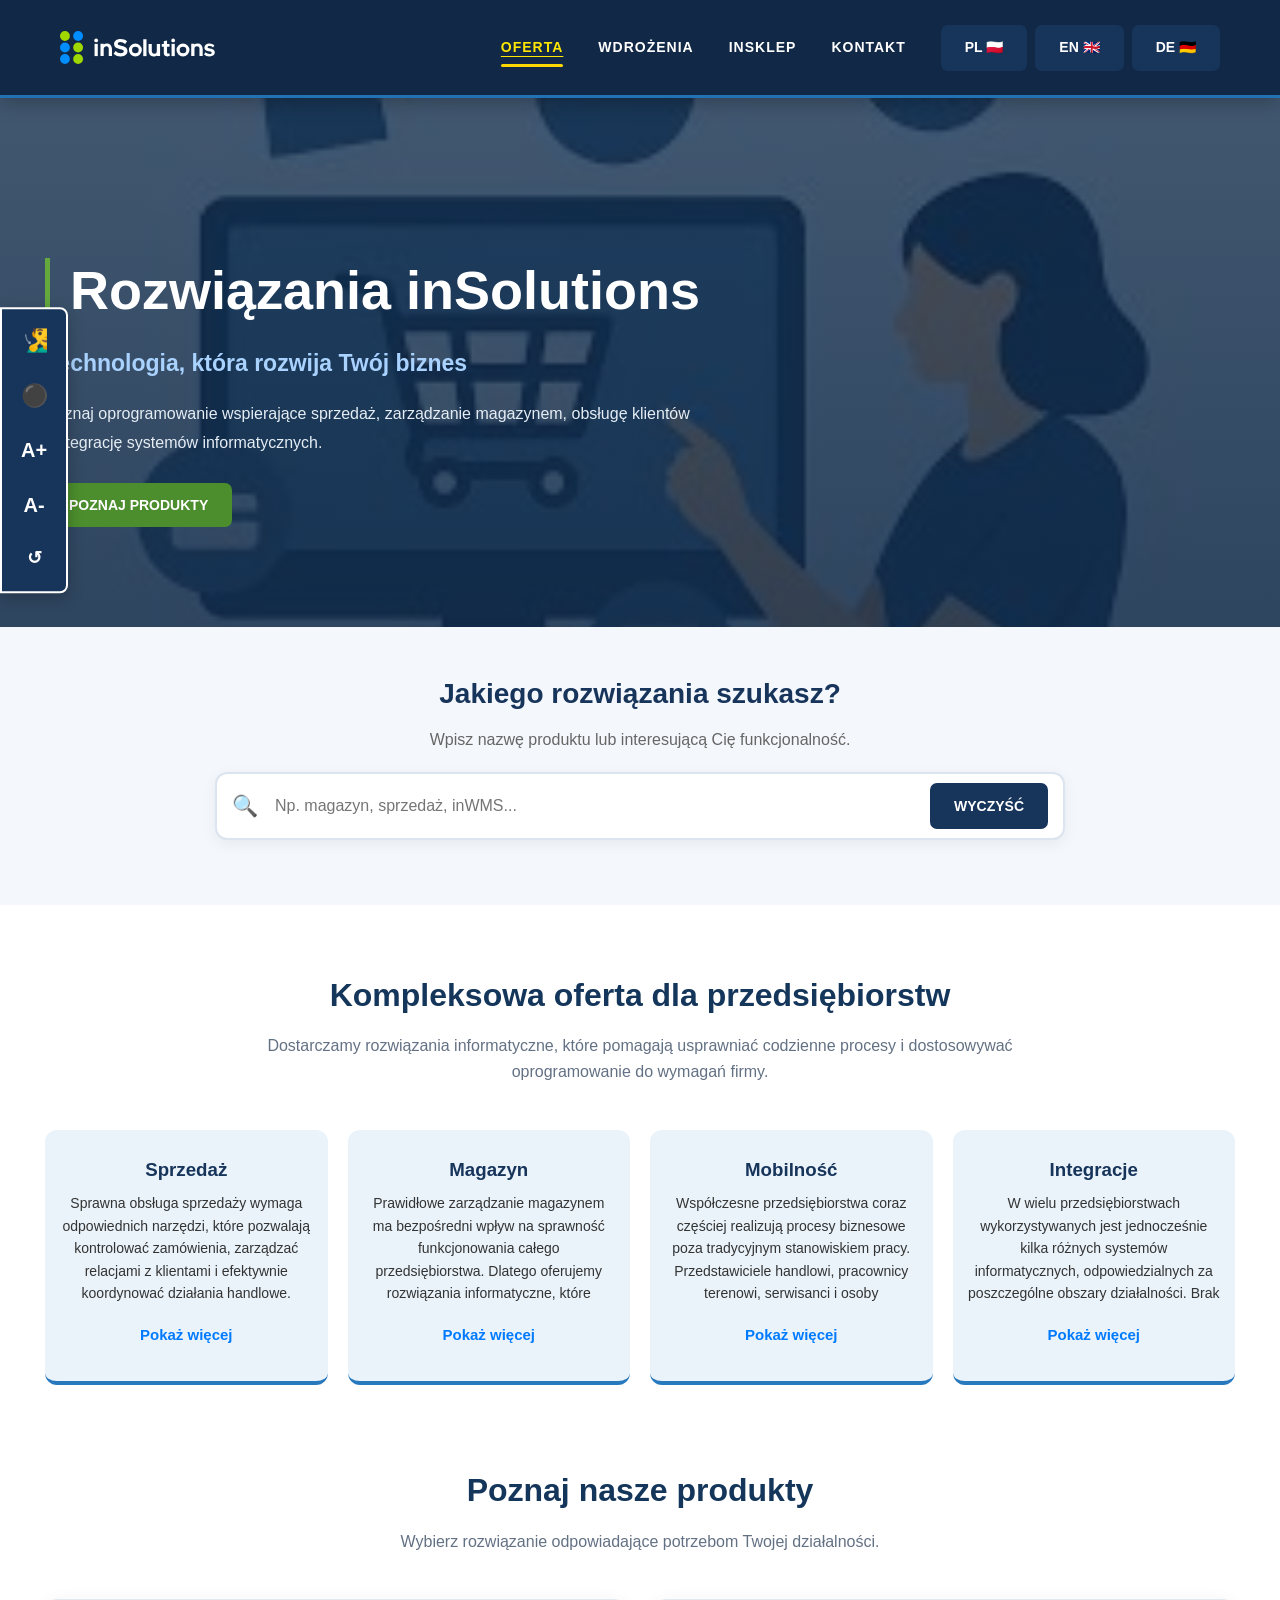
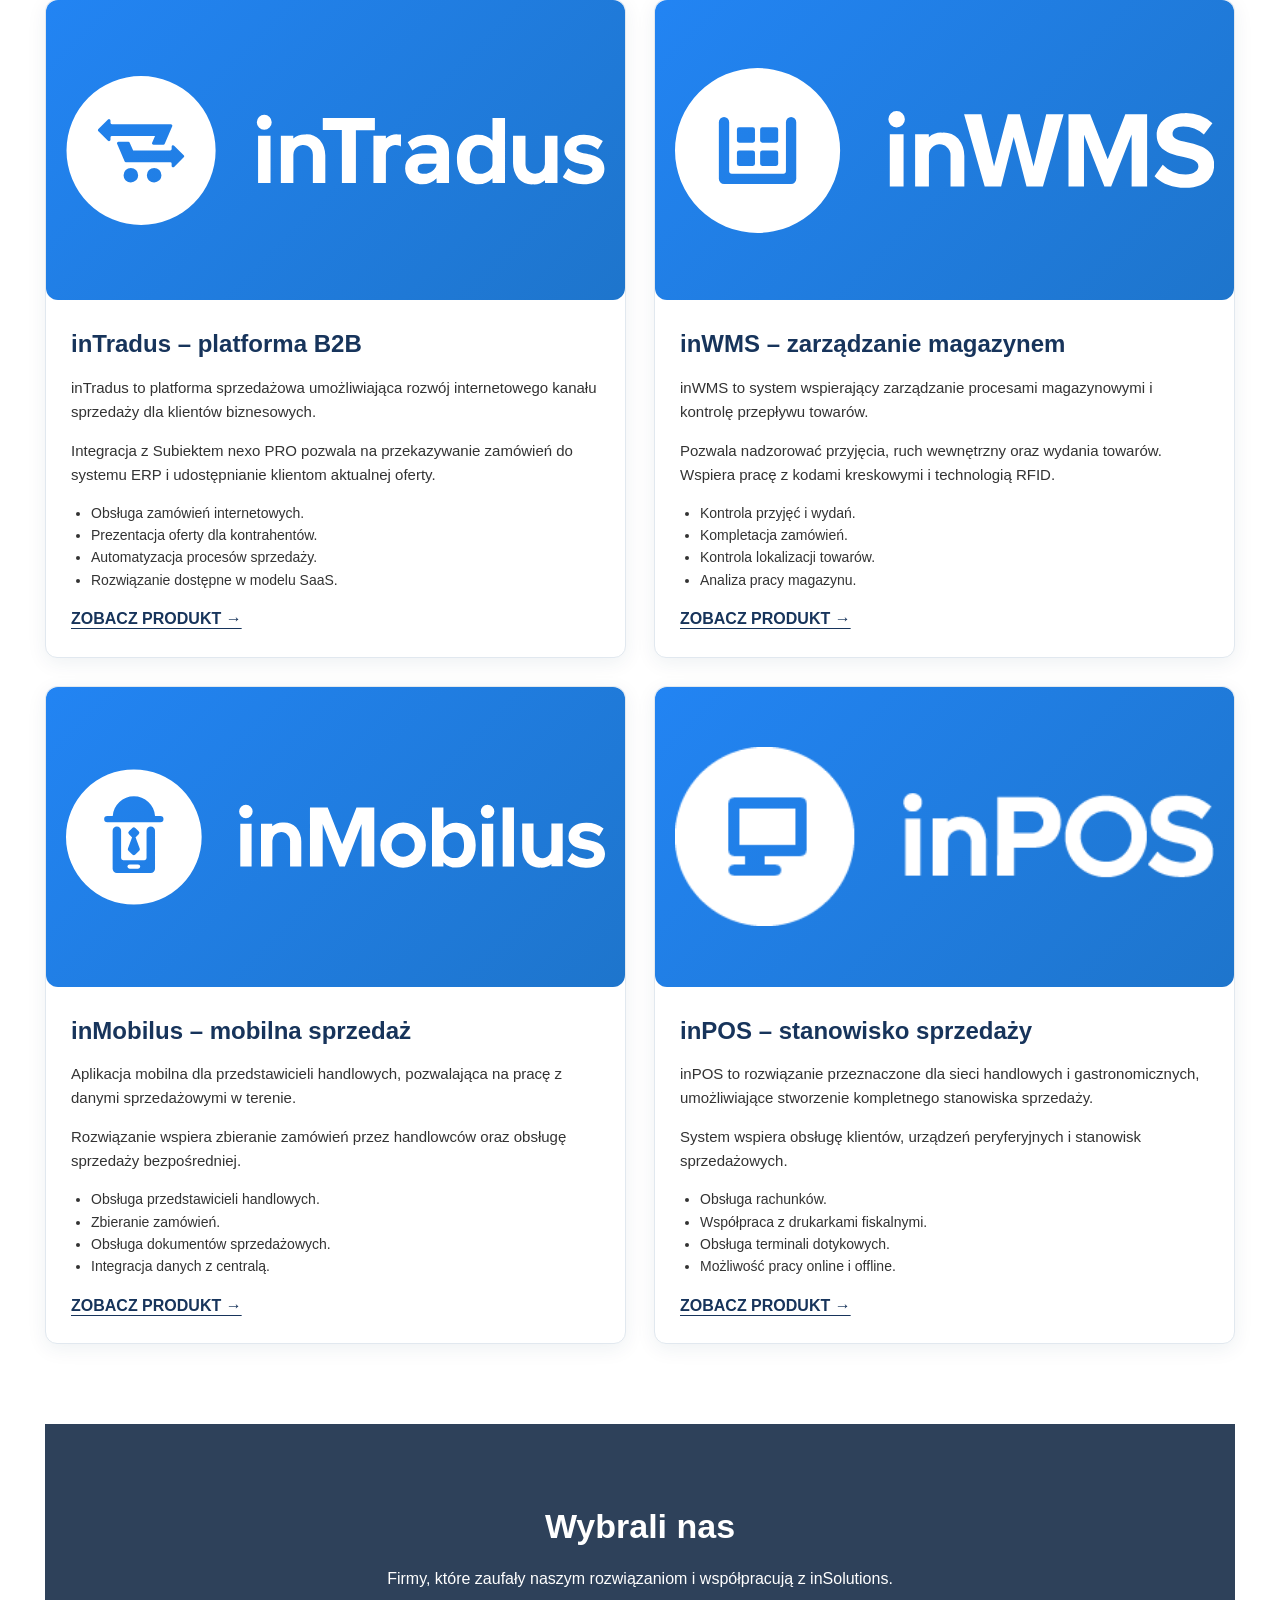
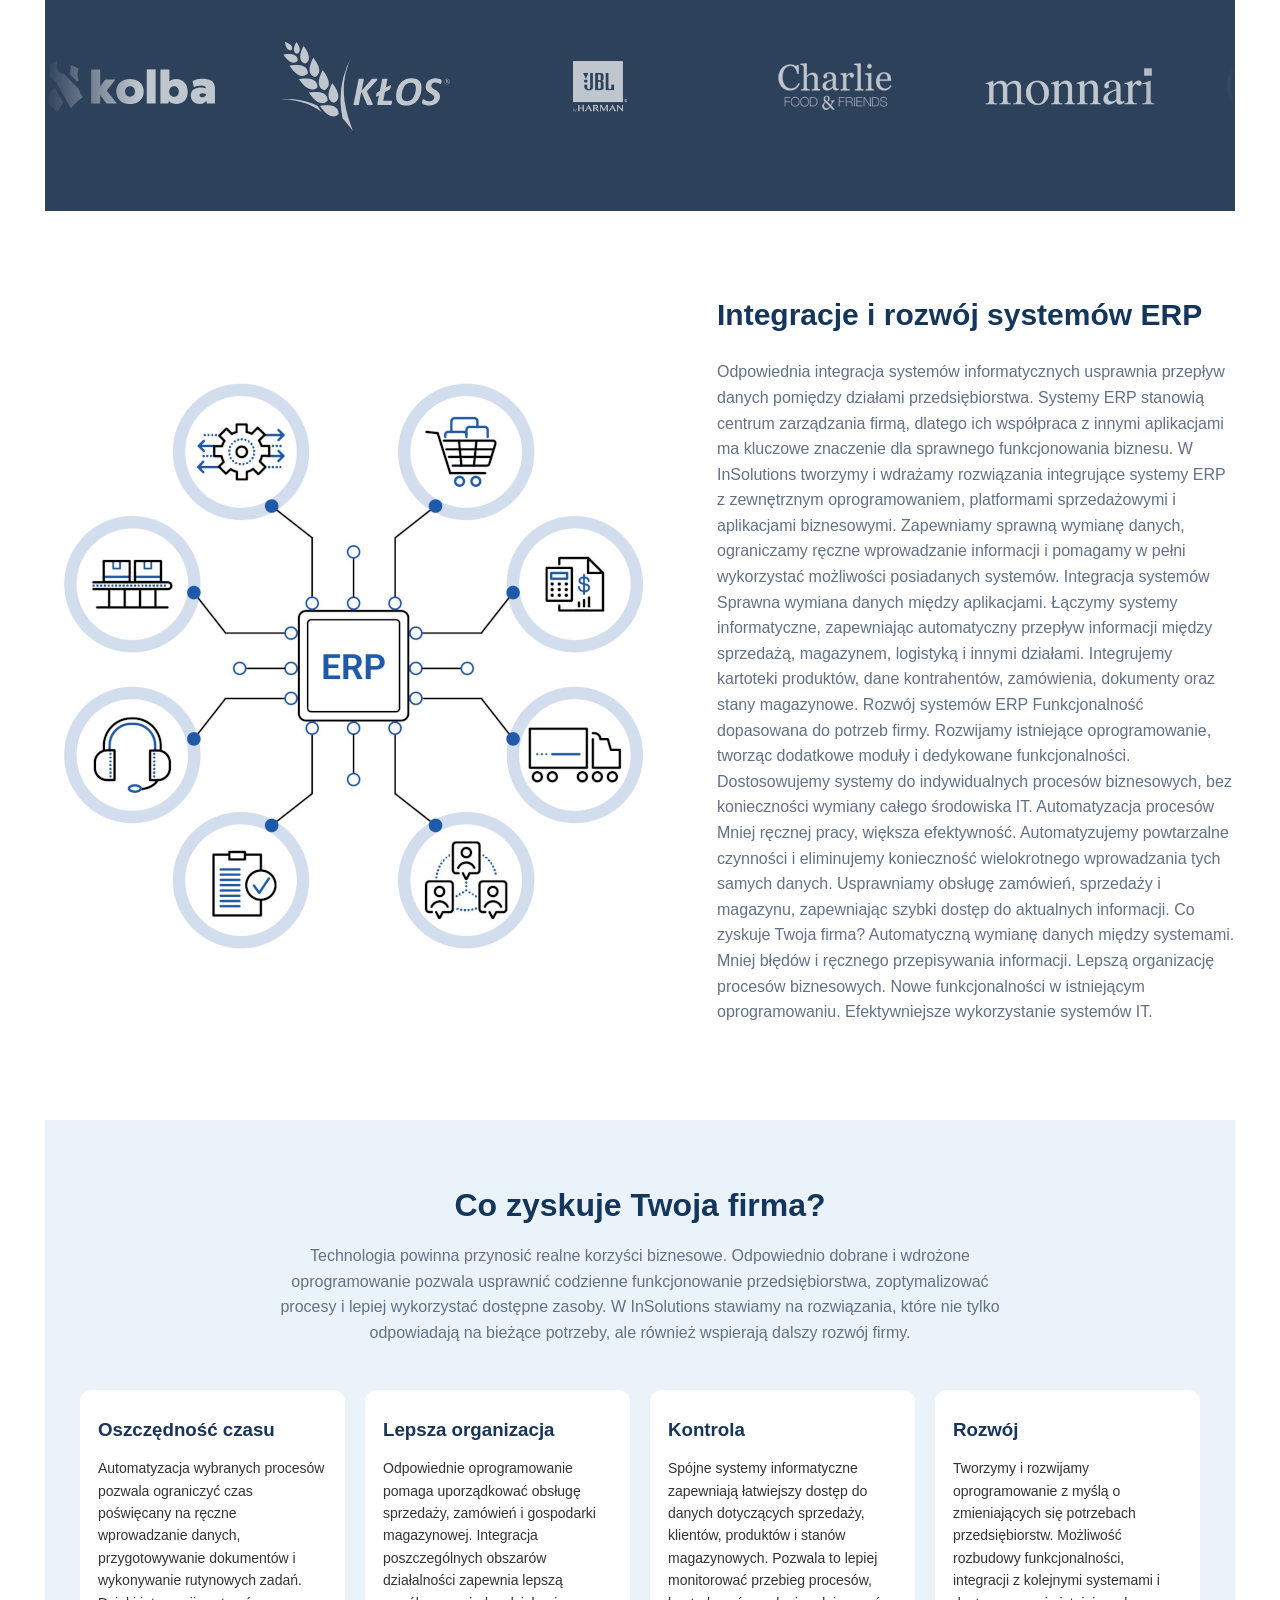
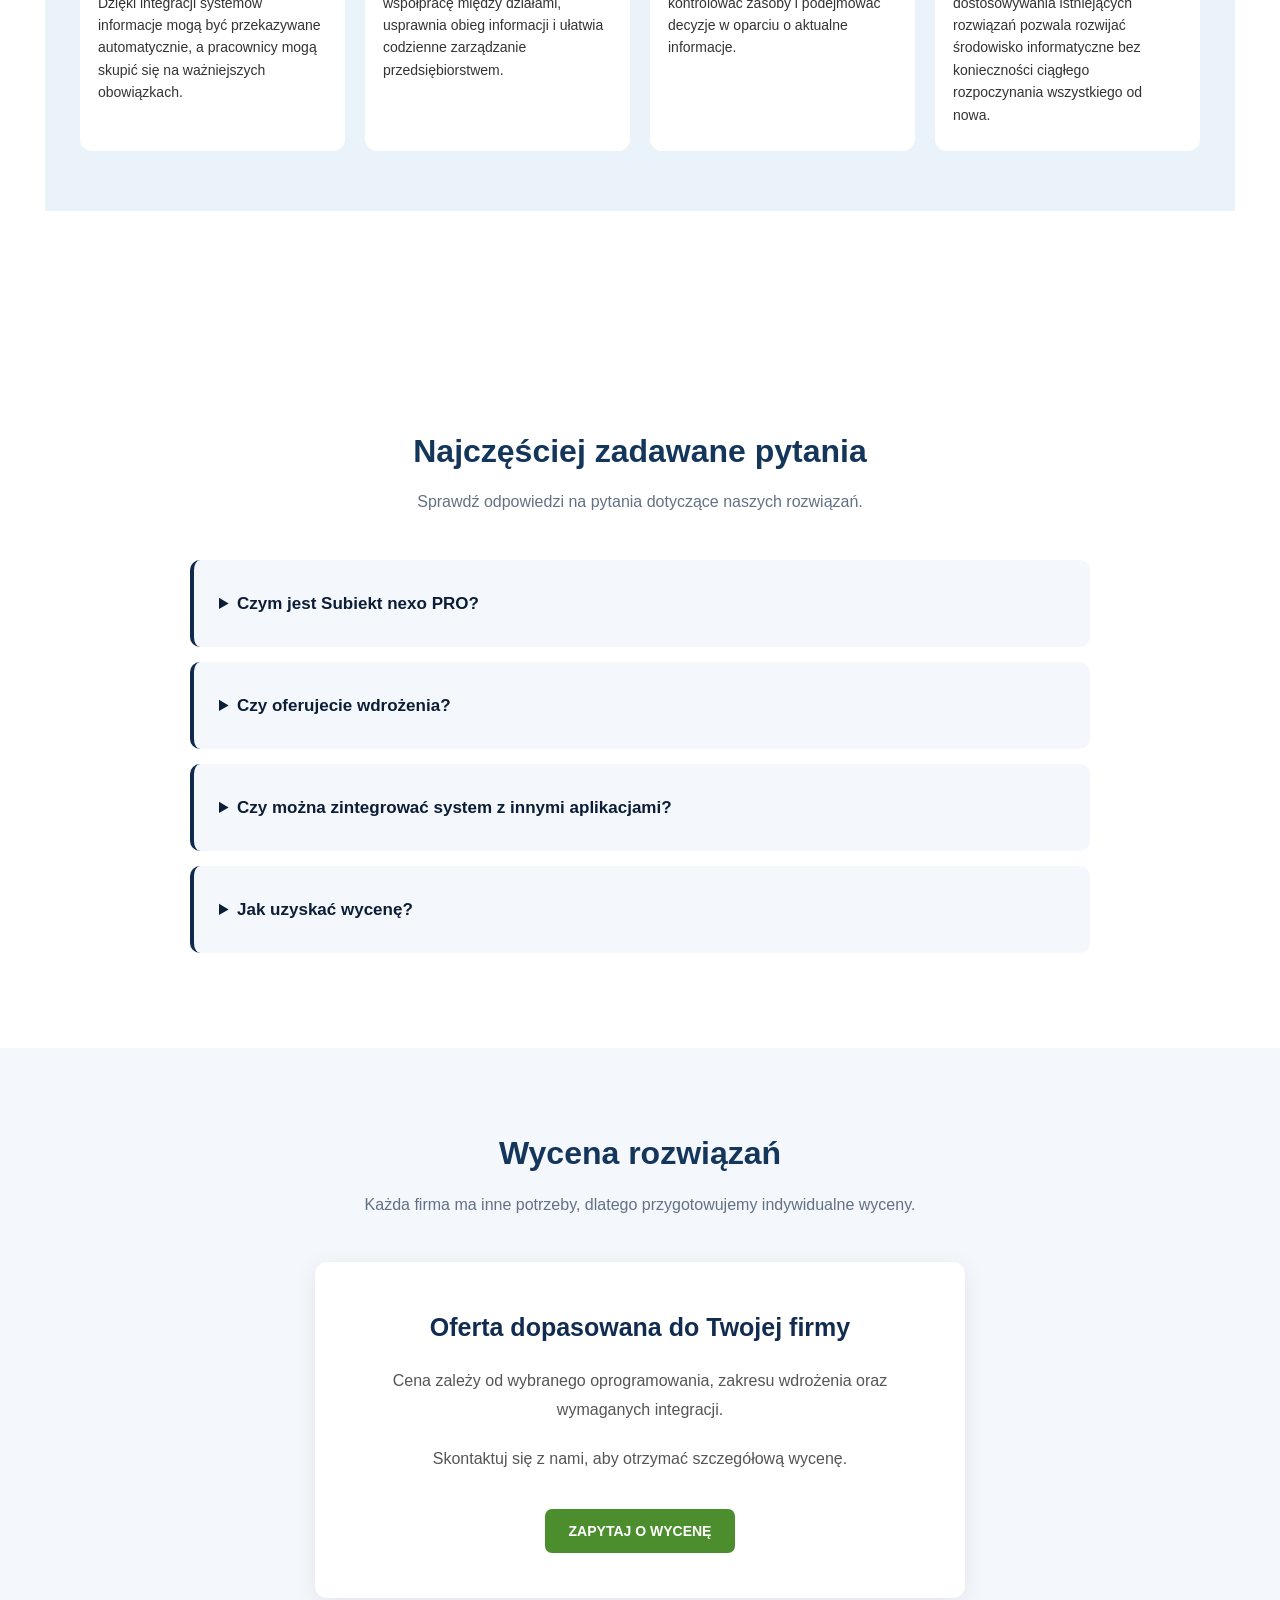
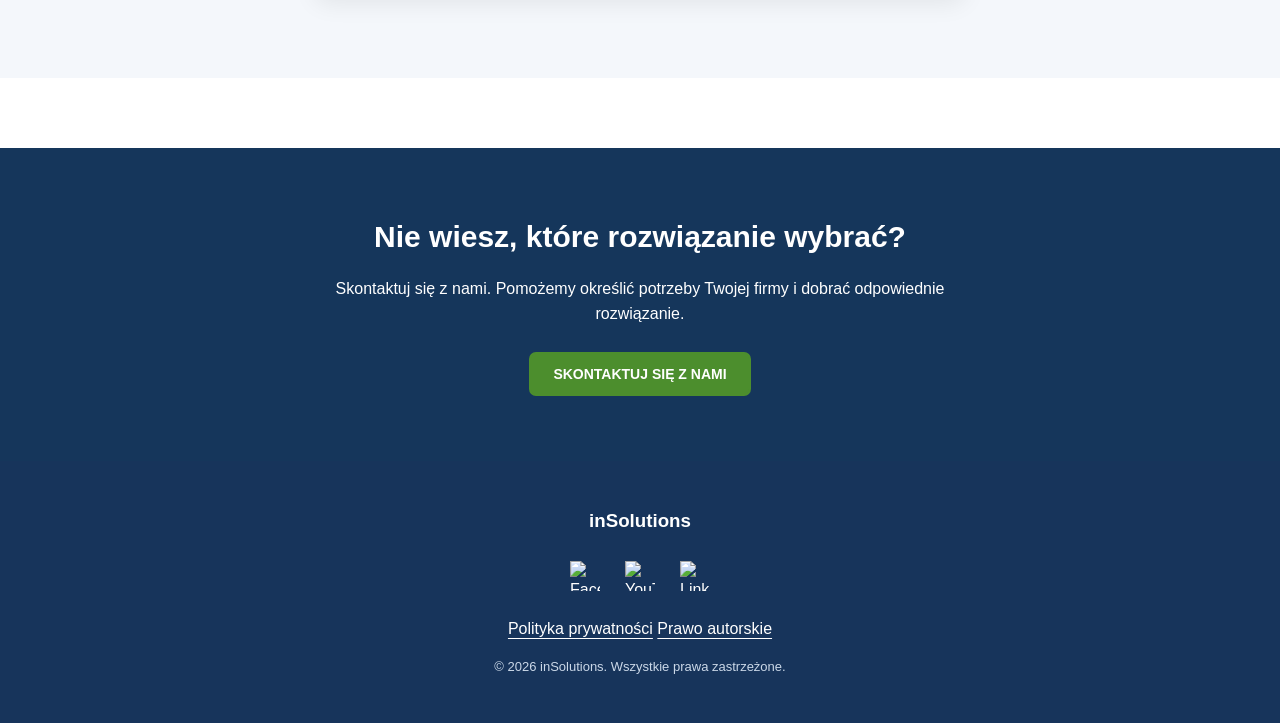
==== oferta.html @ 393359af "Add files via upload" ====
<!DOCTYPE html>
<html lang="pl">
<head>
    <meta charset="UTF-8">
    <meta name="viewport" content="width=device-width, initial-scale=1.0">
    <meta name="robots" content="noindex, nofollow">

    <title>Oferta – inSolutions</title>

    <link rel="stylesheet" href="nexo.css">
</head>
<nav class="breadcrumbs" aria-label="Okruszki nawigacyjne">
    <a href="index.html">Strona główna</a>
    <span class="separator">›</span>
    <span aria-current="page">Oferta</span>
</nav>
<style>
    
        header {
        background: linear-gradient(rgba(17, 41, 70, 0.75), rgba(17, 41, 70, 0.85)), url("baner4.jpg") center/cover no-repeat;
        min-height: 520px;
        color: white;
    }
.breadcrumbs {
    display: flex;
    align-items: center;
    gap: 10px;
    max-width: 1200px;
    margin: 0 auto;
    padding: 18px 30px;
    font-size: 14px;
}

.breadcrumbs a {
    color: #17345b;
    text-decoration: none;
    transition: 0.3s;
}

.breadcrumbs a:hover {
    color: #3498db;
    text-decoration: underline;
}

.breadcrumbs .separator {
    color: #999;
}

.breadcrumbs [aria-current="page"] {
    color: #777;
    font-weight: 600;
}

/* WYCENA */

.cennik {
    padding: 80px 8%;
    background: #f4f7fb;
}

.cennik-karta {
    max-width: 650px;
    margin: 40px auto 0;
    padding: 45px;
    background: white;
    border-radius: 15px;
    text-align: center;
    box-shadow: 0 5px 25px rgba(0,0,0,0.08);
    transition: transform 0.3s;
}

.cennik-karta:hover {
    transform: translateY(-5px);
}

.cennik-karta h3 {
    color: #112c50;
    font-size: 25px;
    margin-bottom: 20px;
}

.cennik-karta p {
    color: #555;
    line-height: 1.8;
    margin-bottom: 20px;
}

.cennik-karta .przycisk {
    display: inline-block;
    margin-top: 15px;
}

/* NAJCZĘŚCIEJ ZADAWANE PYTANIA */

.faq {
    padding: 80px 8%;
    background: white;
}

.faq details {
    max-width: 900px;
    margin: 15px auto;
    padding: 22px 25px;
    background: #f4f7fb;
    border-radius: 10px;
    border-left: 4px solid #0f2a4d;
    cursor: pointer;
    transition: background 0.3s, box-shadow 0.3s;
}

.faq details:hover {
    background: #eaf1f9;
    box-shadow: 0 4px 12px rgba(0,0,0,0.06);
}

.faq summary {
    color: #0b1e36;
    font-size: 17px;
    font-weight: bold;
    cursor: pointer;
}

.faq details p {
    color: #555;
    line-height: 1.8;
    margin-top: 18px;
    padding-top: 12px;
    border-top: 1px solid #ddd;
}
.kwadrat {
    display: block;
    width: 100%;
    height: 250px;
    max-height: none;

    object-fit: contain;
    object-position: center;

    background-color: white;

    padding: 15px;
    box-sizing: border-box;
}

/* WYBRALI NAS */

.wybrali-nas {
    padding: 75px 0;
    background: #2e415a;
    overflow: hidden;
}

.wybrali-nas .sekcja-naglowek {
    padding: 0 8%;
    margin-bottom: 45px;
    text-align: center;
}

.wybrali-nas .sekcja-naglowek h2 {
    color: #ffffff;
    font-size: 34px;
}

.karuzela-klientow {
    width: 100%;
    overflow: hidden;
    position: relative;

    mask-image: linear-gradient(
        to right,
        transparent,
        black 8%,
        black 92%,
        transparent
    );
}

.karuzela-tor {
    display: flex;
    align-items: center;
    gap: 65px;
    width: max-content;

    animation: przewijanie-klientow 35s linear infinite;
}

.karuzela-tor img {
    width: 170px;
    height: 100px;
    object-fit: contain;
    flex-shrink: 0;
    filter: grayscale(100%);
    opacity: 0.7;
    transition: 0.3s;
}

.karuzela-tor img:hover {
    filter: grayscale(0%);
    opacity: 1;
    transform: scale(1.1);
}

.karuzela-klientow:hover .karuzela-tor {
    animation-play-state: paused;
}

@keyframes przewijanie-klientow {
    from {
        transform: translateX(0);
    }

    to {
        transform: translateX(-50%);
    }
}

@media (max-width: 768px) {
    .karuzela-tor {
        gap: 35px;
        animation-duration: 25s;
    }

    .karuzela-tor img {
        width: 125px;
        height: 60px;
    }
}

@media (prefers-reduced-motion: reduce) {
    .karuzela-tor {
        animation: none;
    }
}

/* =========================================
   WCAG – STRONA OFERTA INSOLUTIONS
   ========================================= */

/* WYSOKI KONTRAST */
body.high-contrast {
    background: #000 !important;
    color: #ffff00 !important;
}

body.high-contrast * {
    border-color: #ffff00 !important;
    box-shadow: none !important;
}

body.high-contrast p,
body.high-contrast h1,
body.high-contrast h2,
body.high-contrast h3,
body.high-contrast h4,
body.high-contrast h5,
body.high-contrast h6,
body.high-contrast li,
body.high-contrast span,
body.high-contrast label {
    color: #ffff00 !important;
}

body.high-contrast section,
body.high-contrast article,
body.high-contrast div,
body.high-contrast header,
body.high-contrast footer,
body.high-contrast .produkt,
body.high-contrast .informacja,
body.high-contrast .korzysc,
body.high-contrast .faq details {   
    background: #000 !important;
}

body.high-contrast a {
    color: #00ffff !important;
    text-decoration: underline !important;
}

body.high-contrast button {
    background: #000 !important;
    color: #ffff00 !important;
    border: 2px solid #ffff00 !important;
}

body.high-contrast input,
body.high-contrast textarea,
body.high-contrast select {
    background: #000 !important;
    color: #fff !important;
    border: 2px solid #ffff00 !important;
}

body.high-contrast img {
    background: #000 !important;
}

/* POWIĘKSZENIE TEKSTU */
body.zoom-in {
    zoom: 1.2;
}

/* ZMNIEJSZENIE TEKSTU */
body.zoom-out {
    zoom: 0.8;
}

/* WYRAŹNE ZAZNACZENIE KLAWIATURY */
*:focus-visible {
    outline: 4px solid #ff9800 !important;
    outline-offset: 4px !important;
}

/* LEPSZA CZYTELNOŚĆ TEKSTU */
body {
    line-height: 1.6;
}

/* LINKI */
a {
    text-underline-offset: 4px;
}

a:hover {
    text-decoration: underline;
}

/* PRZYCISKI */
button,
.przycisk {
    min-height: 44px;
    cursor: pointer;
}

/* POLA FORMULARZY I WYSZUKIWARKA */
input,
textarea,
select {
    min-height: 44px;
    font-size: 16px;
}

/* PANEL DOSTĘPNOŚCI */
#accessibility-panel {
    z-index: 100000 !important;
    border: 2px solid white;
}

#accessibility-panel button {
    min-width: 48px;
    min-height: 48px;
    font-size: 20px;
    border-radius: 5px;
}

#accessibility-panel button:hover {
    background: #3498db !important;
}

/* PANEL JĘZYKA MIGOWEGO */
#sign-language-panel {
    max-width: calc(100vw - 80px);
    max-height: 80vh;
}

/* CZYTELNOŚĆ FAQ */
.faq summary {
    cursor: pointer;
    padding: 8px 0;
}

.faq details p {
    line-height: 1.8;
}

/* WYRAŹNE KRAWĘDZIE KART */
.produkt,
.informacja,
.korzysc,
.cennik-karta {
    border-radius: 12px;
}

/* ZATRZYMANIE ANIMACJI */
@media (prefers-reduced-motion: reduce) {
    *,
    *::before,
    *::after {
        animation-duration: 0.01ms !important;
        animation-iteration-count: 1 !important;
        transition-duration: 0.01ms !important;
        scroll-behavior: auto !important;
    }
}

/* TELEFONY */
@media (max-width: 600px) {
    #accessibility-panel {
        top: auto !important;
        bottom: 10px !important;
        transform: none !important;
    }

    #accessibility-panel button {
        width: 44px;
        height: 44px;
    }

    #sign-language-panel {
        left: 65px !important;
        bottom: 10px !important;
        width: calc(100vw - 85px) !important;
    }
}

</style>
<body>
    

<header>
    

    <div class="menu">
        <a href="index.html">
            <img src="logo.svg" alt="inSolutions">
        </a>
<nav>

<a href="oferta.html">OFERTA</a>
<a href="wdrozenia.html">WDROŻENIA</a>
<a href="https://www.insklep.pl/">INSKLEP</a>
<a href="kontakt.html">KONTAKT</a>


<div class="language-switcher">
    <button onclick="changeLanguage('pl')">PL 🇵🇱</button>
    <button onclick="changeLanguage('en')">EN 🇬🇧</button>
    <button onclick="changeLanguage('de')">DE 🇩🇪</button>
</div>

<div id="google_translate_element"></div>


        </nav>
    </div>

    <div class="naglowek">

        <h1 id="pierwsze">Rozwiązania inSolutions</h1>

        <h3>Technologia, która rozwija Twój biznes</h3>

        <h5>
            Poznaj oprogramowanie wspierające sprzedaż,
            zarządzanie magazynem, obsługę klientów
            i integrację systemów informatycznych.
        </h5>

        <a href="#produkty" class="przycisk">
            POZNAJ PRODUKTY
        </a>

    </div>

</header>


<section class="wyszukiwarka">
    <div class="wyszukiwarka-kontener">

        <h2>Jakiego rozwiązania szukasz?</h2>

        <p>
            Wpisz nazwę produktu lub interesującą Cię funkcjonalność.
        </p>

        <div class="szukaj-box">
            <span class="szukaj-ikona">🔍</span>

            <input
                type="text"
                id="szukajInput"
                placeholder="Np. magazyn, sprzedaż, inWMS..."
                aria-label="Wyszukaj produkty i rozwiązania"
                autocomplete="off"
            >

            <button type="button" id="wyczyscSzukaj">
                WYCZYŚĆ
            </button>
        </div>

        <!-- LISTA PODPOWIEDZI -->
        <div id="listaPodpowiedzi" class="lista-podpowiedzi"></div>

        <p id="wynikWyszukiwania" aria-live="polite"></p>

    </div>
</section>


<main>

    
<section>

    <div class="sekcja-naglowek">
        <h2>Kompleksowa oferta dla przedsiębiorstw</h2>

        <p>
            Dostarczamy rozwiązania informatyczne,
            które pomagają usprawniać codzienne procesy
            i dostosowywać oprogramowanie do wymagań firmy.
        </p>
    </div>

    <div class="informacje">

        <div class="informacja">
            <h3>Sprzedaż</h3>

            <div class="tekst-rozwin">
                <p>
                    Sprawna obsługa sprzedaży wymaga odpowiednich narzędzi, które pozwalają kontrolować zamówienia, zarządzać relacjami z klientami i efektywnie koordynować działania handlowe. Dostarczamy oprogramowanie wspierające różne obszary procesu sprzedażowego, pomagając przedsiębiorstwom usprawniać obsługę klientów oraz organizację pracy działów handlowych.

                    Nasze rozwiązania pozwalają uporządkować informacje o produktach, kontrahentach, cenach i zamówieniach, zapewniając łatwiejszy dostęp do najważniejszych danych. Umożliwiają również integrację różnych kanałów sprzedaży i systemów wykorzystywanych w przedsiębiorstwie, dzięki czemu informacje mogą być sprawnie przekazywane pomiędzy poszczególnymi obszarami działalności.

                    Wspieramy automatyzację powtarzalnych czynności, ograniczając konieczność ręcznego wprowadzania danych i minimalizując ryzyko pomyłek. Dzięki temu pracownicy mogą skupić się na obsłudze klientów, realizacji zamówień i rozwijaniu sprzedaży.
                </p>
            </div>

            <button class="pokaz-wiecej">Pokaż więcej</button>
        </div>


        <div class="informacja">
            <h3>Magazyn</h3>

            <div class="tekst-rozwin">
                <p>
                    Prawidłowe zarządzanie magazynem ma bezpośredni wpływ na sprawność funkcjonowania całego przedsiębiorstwa. Dlatego oferujemy rozwiązania informatyczne, które pomagają kontrolować przepływ towarów, monitorować stany magazynowe oraz usprawniać realizację operacji logistycznych.

                    Dostarczane przez nas oprogramowanie wspiera obsługę podstawowych procesów magazynowych, takich jak przyjmowanie i wydawanie towarów, przesunięcia międzymagazynowe, kontrola dostępności produktów czy ewidencja operacji. Ułatwia bieżące monitorowanie stanów magazynowych i zapewnia dostęp do aktualnych informacji niezbędnych do podejmowania decyzji biznesowych.

                    Istotnym elementem naszych rozwiązań jest możliwość współpracy z innymi systemami wykorzystywanymi w firmie, w szczególności z oprogramowaniem sprzedażowym i księgowym. Dzięki integracji dane mogą być automatycznie przekazywane pomiędzy systemami, co usprawnia realizację zamówień i ogranicza ryzyko rozbieżności informacyjnych.

                    W zależności od potrzeb przedsiębiorstwa rozwiązania mogą być dostosowywane do specyfiki procesów magazynowych, struktury organizacyjnej oraz skali prowadzonej działalności.
                </p>
            </div>

            <button class="pokaz-wiecej">Pokaż więcej</button>
        </div>


        <div class="informacja">
            <h3>Mobilność</h3>

            <div class="tekst-rozwin">
                <p>
                    Współczesne przedsiębiorstwa coraz częściej realizują procesy biznesowe poza tradycyjnym stanowiskiem pracy. Przedstawiciele handlowi, pracownicy terenowi, serwisanci i osoby odpowiedzialne za logistykę potrzebują szybkiego dostępu do aktualnych informacji oraz narzędzi umożliwiających wykonywanie zadań w terenie.

                    Tworzymy i wdrażamy rozwiązania mobilne, które rozszerzają możliwości firmowych systemów informatycznych. Umożliwiają one korzystanie z wybranych funkcjonalności oprogramowania za pośrednictwem urządzeń mobilnych, zapewniając pracownikom dostęp do potrzebnych informacji niezależnie od miejsca wykonywania obowiązków.

                    Rozwiązania mobilne mogą wspierać między innymi obsługę klientów, prezentację oferty, przyjmowanie zamówień, kontrolę dostępności produktów oraz przekazywanie informacji do systemów centralnych. Pozwalają również ograniczyć dokumentację papierową i przyspieszyć obieg informacji pomiędzy pracownikami terenowymi a pozostałymi działami przedsiębiorstwa.

                    Dzięki odpowiednio zaprojektowanym narzędziom mobilnym firma może usprawnić organizację pracy, zwiększyć elastyczność działania i zapewnić pracownikom większą niezależność w realizacji codziennych zadań.
                </p>
            </div>

            <button class="pokaz-wiecej">Pokaż więcej</button>
        </div>


        <div class="informacja">
            <h3>Integracje</h3>

            <div class="tekst-rozwin">
                <p>
                    W wielu przedsiębiorstwach wykorzystywanych jest jednocześnie kilka różnych systemów informatycznych, odpowiedzialnych za poszczególne obszary działalności. Brak odpowiedniej komunikacji pomiędzy nimi może prowadzić do powielania danych, konieczności wykonywania ręcznych operacji oraz utrudnień w dostępie do aktualnych informacji.

                    Specjalizujemy się w integracji systemów informatycznych, umożliwiając ich sprawną współpracę i automatyczną wymianę danych. Łączymy istniejące oprogramowanie, aplikacje, platformy sprzedażowe i inne rozwiązania wykorzystywane w codziennej działalności przedsiębiorstw.

                    Projektujemy mechanizmy komunikacji dostosowane do specyfiki współpracujących systemów. Wykorzystujemy dostępne interfejsy, mechanizmy wymiany danych i dedykowane rozwiązania integracyjne, aby zapewnić spójny przepływ informacji pomiędzy poszczególnymi aplikacjami.

                    Naszym celem jest stworzenie środowiska, w którym poszczególne systemy uzupełniają się i wspólnie wspierają procesy biznesowe. Dzięki temu przedsiębiorstwo może efektywniej wykorzystywać posiadane oprogramowanie bez konieczności rezygnowania ze sprawdzonych już narzędzi.
                </p>
            </div>

            <button class="pokaz-wiecej">Pokaż więcej</button>
        </div>

    </div>

</section>

    <section id="produkty">

        <div class="sekcja-naglowek">

            <h2>Poznaj nasze produkty</h2>

            <p>
                Wybierz rozwiązanie odpowiadające
                potrzebom Twojej działalności.
            </p>

        </div>

        <div class="produkty">

            <article class="produkt">

                <img src="inTradus_logo_RGB_mono_ciemne_tło.svg" alt="Platforma inTradus" class="kwadrat">

                <div class="produkt-tresc">

                    <h3>inTradus – platforma B2B</h3>

                    <p>
                        inTradus to platforma sprzedażowa
                        umożliwiająca rozwój internetowego
                        kanału sprzedaży dla klientów biznesowych.
                    </p>

                    <p>
                        Integracja z Subiektem nexo PRO pozwala
                        na przekazywanie zamówień do systemu ERP
                        i udostępnianie klientom aktualnej oferty.
                    </p>

                    <ul>
                        <li>Obsługa zamówień internetowych.</li>
                        <li>Prezentacja oferty dla kontrahentów.</li>
                        <li>Automatyzacja procesów sprzedaży.</li>
                        <li>Rozwiązanie dostępne w modelu SaaS.</li>
                    </ul>

                    <a href="https://www.insolutions.pl/pl/page/intradus">
                        ZOBACZ PRODUKT →
                    </a>

                </div>

            </article>

            <article class="produkt">

                <img src="inWMS_logo_RGB_mono_ciemne_tło.svg" alt="System magazynowy inWMS" class="kwadrat">

                <div class="produkt-tresc">

                    <h3>inWMS – zarządzanie magazynem</h3>

                    <p>
                        inWMS to system wspierający zarządzanie
                        procesami magazynowymi i kontrolę
                        przepływu towarów.
                    </p>

                    <p>
                        Pozwala nadzorować przyjęcia, ruch
                        wewnętrzny oraz wydania towarów.
                        Wspiera pracę z kodami kreskowymi
                        i technologią RFID.
                    </p>

                    <ul>
                        <li>Kontrola przyjęć i wydań.</li>
                        <li>Kompletacja zamówień.</li>
                        <li>Kontrola lokalizacji towarów.</li>
                        <li>Analiza pracy magazynu.</li>
                    </ul>

                    <a href="https://www.insolutions.pl/pl/page/inwms">
                        ZOBACZ PRODUKT →
                    </a>

                </div>

            </article>

            <article class="produkt">

                <img src="inMobilus_logo_RGB.svg" alt="Aplikacja inMobilus" class="kwadrat">

                <div class="produkt-tresc">

                    <h3>inMobilus – mobilna sprzedaż</h3>

                    <p>
                        Aplikacja mobilna dla przedstawicieli
                        handlowych, pozwalająca na pracę
                        z danymi sprzedażowymi w terenie.
                    </p>

                    <p>
                        Rozwiązanie wspiera zbieranie zamówień
                        przez handlowców oraz obsługę sprzedaży
                        bezpośredniej.
                    </p>

                    <ul>
                        <li>Obsługa przedstawicieli handlowych.</li>
                        <li>Zbieranie zamówień.</li>
                        <li>Obsługa dokumentów sprzedażowych.</li>
                        <li>Integracja danych z centralą.</li>
                    </ul>

                    <a href="https://www.insolutions.pl/pl/inmobilus/o-aplikacji">
                        ZOBACZ PRODUKT →
                    </a>

                </div>

            </article>

            <article class="produkt">

                <img src="inpos-logo.png" alt="Stanowisko sprzedaży inPOS" class="kwadrat">

                <div class="produkt-tresc">

                    <h3>inPOS – stanowisko sprzedaży</h3>

                    <p>
                        inPOS to rozwiązanie przeznaczone
                        dla sieci handlowych i gastronomicznych,
                        umożliwiające stworzenie kompletnego
                        stanowiska sprzedaży.
                    </p>

                    <p>
                        System wspiera obsługę klientów,
                        urządzeń peryferyjnych i stanowisk
                        sprzedażowych.
                    </p>

                    <ul>
                        <li>Obsługa rachunków.</li>
                        <li>Współpraca z drukarkami fiskalnymi.</li>
                        <li>Obsługa terminali dotykowych.</li>
                        <li>Możliwość pracy online i offline.</li>
                    </ul>

                    <a href="https://www.insolutions.pl/pl/page/inpos">
                        ZOBACZ PRODUKT →
                    </a>

                </div>

            </article>

        </div>

    </section>

<section class="wybrali-nas">

    <div class="sekcja-naglowek">
        <h2>Wybrali nas</h2>
        <p style="color: white;">
            Firmy, które zaufały naszym rozwiązaniom
            i współpracują z inSolutions.
        </p>
    </div>

    <div class="karuzela-klientow">

        <div class="karuzela-tor">

            <!-- LOGOTYPY FIRM -->
            <img src="kolba.svg" alt="kolba">
            <img src="klos.svg" alt="klos">
            <img src="jbl.png" alt="jbl">
            <img src="charlie-food-friends.png" alt="charlie-food-friends">
            <img src="monnari.png" alt="Klient 5">
            <img src="szmidt.svg" alt="szmidt">
            <img src="3w.png" alt="3w">
            <img src="8a_logo.png" alt="8a">
            

            <!-- POWTÓRZENIE DLA PŁYNNEJ ANIMACJI -->
             <img src="kolba.svg" alt="kolba">
            <img src="klos.svg" alt="klos">
            <img src="jbl.png" alt="jbl">
            <img src="charlie-food-friends.png" alt="charlie-food-friends">
            <img src="monnari.png" alt="Klient 5">
            <img src="szmidt.svg" alt="szmidt">
            <img src="3w.png" alt="3w">
            <img src="8a_logo.png" alt="8a">

        </div>

    </div>

</section>

    <section class="sekcja-obraz">

        <img src="erp.png" alt="Integracja systemów ERP">

        <div>

            <h2>Integracje i rozwój systemów ERP</h2>

            <p>
        Odpowiednia integracja systemów informatycznych usprawnia przepływ danych pomiędzy działami przedsiębiorstwa. Systemy ERP stanowią centrum zarządzania firmą, dlatego ich współpraca z innymi aplikacjami ma kluczowe znaczenie dla sprawnego funkcjonowania biznesu.

W InSolutions tworzymy i wdrażamy rozwiązania integrujące systemy ERP z zewnętrznym oprogramowaniem, platformami sprzedażowymi i aplikacjami biznesowymi. Zapewniamy sprawną wymianę danych, ograniczamy ręczne wprowadzanie informacji i pomagamy w pełni wykorzystać możliwości posiadanych systemów.

Integracja systemów
Sprawna wymiana danych między aplikacjami.

Łączymy systemy informatyczne, zapewniając automatyczny przepływ informacji między sprzedażą, magazynem, logistyką i innymi działami. Integrujemy kartoteki produktów, dane kontrahentów, zamówienia, dokumenty oraz stany magazynowe.

Rozwój systemów ERP
Funkcjonalność dopasowana do potrzeb firmy.

Rozwijamy istniejące oprogramowanie, tworząc dodatkowe moduły i dedykowane funkcjonalności. Dostosowujemy systemy do indywidualnych procesów biznesowych, bez konieczności wymiany całego środowiska IT.

Automatyzacja procesów
Mniej ręcznej pracy, większa efektywność.

Automatyzujemy powtarzalne czynności i eliminujemy konieczność wielokrotnego wprowadzania tych samych danych. Usprawniamy obsługę zamówień, sprzedaży i magazynu, zapewniając szybki dostęp do aktualnych informacji.

Co zyskuje Twoja firma?
Automatyczną wymianę danych między systemami.

Mniej błędów i ręcznego przepisywania informacji.

Lepszą organizację procesów biznesowych.

Nowe funkcjonalności w istniejącym oprogramowaniu.

Efektywniejsze wykorzystanie systemów IT.
            </p>

        </div>

    </section>

    <section class="korzysci">

        <div class="sekcja-naglowek">

            <h2>Co zyskuje Twoja firma?</h2>

            <p>
              Technologia powinna przynosić realne korzyści biznesowe. Odpowiednio dobrane i wdrożone oprogramowanie pozwala usprawnić codzienne funkcjonowanie przedsiębiorstwa, zoptymalizować procesy i lepiej wykorzystać dostępne zasoby. W InSolutions stawiamy na rozwiązania, które nie tylko odpowiadają na bieżące potrzeby, ale również wspierają dalszy rozwój firmy.
            </p>

        </div>

        <div class="korzysci-grid">

            <div class="korzysc">
                <h3>Oszczędność czasu</h3>
                <p>
                    Automatyzacja wybranych procesów pozwala ograniczyć czas poświęcany na ręczne wprowadzanie danych, przygotowywanie dokumentów i wykonywanie rutynowych zadań. Dzięki integracji systemów informacje mogą być przekazywane automatycznie, a pracownicy mogą skupić się na ważniejszych obowiązkach.
                </p>
            </div>

            <div class="korzysc">
                <h3>Lepsza organizacja</h3>
                <p>
                   Odpowiednie oprogramowanie pomaga uporządkować obsługę sprzedaży, zamówień i gospodarki magazynowej. Integracja poszczególnych obszarów działalności zapewnia lepszą współpracę między działami, usprawnia obieg informacji i ułatwia codzienne zarządzanie przedsiębiorstwem.
                </p>
            </div>

            <div class="korzysc">
                <h3>Kontrola</h3>
                <p>
                    Spójne systemy informatyczne zapewniają łatwiejszy dostęp do danych dotyczących sprzedaży, klientów, produktów i stanów magazynowych. Pozwala to lepiej monitorować przebieg procesów, kontrolować zasoby i podejmować decyzje w oparciu o aktualne informacje.
                </p>
            </div>

            <div class="korzysc">
                <h3>Rozwój</h3>
                <p>
               Tworzymy i rozwijamy oprogramowanie z myślą o zmieniających się potrzebach przedsiębiorstw. Możliwość rozbudowy funkcjonalności, integracji z kolejnymi systemami i dostosowywania istniejących rozwiązań pozwala rozwijać środowisko informatyczne bez konieczności ciągłego rozpoczynania wszystkiego od nowa.
                </p>
            </div>

        </div>

    </section>

</main>

<section class="faq">

    <div class="sekcja-naglowek">
        <h2>Najczęściej zadawane pytania</h2>
        <p>
            Sprawdź odpowiedzi na pytania dotyczące
            naszych rozwiązań.
        </p>
    </div>

    <details>
        <summary>Czym jest Subiekt nexo PRO?</summary>
        <p>
            To system wspierający sprzedaż,
            gospodarkę magazynową i zarządzanie firmą.
        </p>
    </details>

    <details>
        <summary>Czy oferujecie wdrożenia?</summary>
        <p>
            Tak, oferujemy wsparcie przy wdrażaniu
            i konfiguracji rozwiązań informatycznych.
        </p>
    </details>

    <details>
        <summary>Czy można zintegrować system z innymi aplikacjami?</summary>
        <p>
            Tak, oferujemy rozwiązania umożliwiające
            integrację różnych systemów informatycznych.
        </p>
    </details>

    <details>
        <summary>Jak uzyskać wycenę?</summary>
        <p>
            Wystarczy przejść do zakładki Kontakt
            i skontaktować się z naszą firmą.
        </p>
    </details>

</section>

<section class="cennik">

    <div class="sekcja-naglowek">
        <h2>Wycena rozwiązań</h2>
        <p>
            Każda firma ma inne potrzeby, dlatego
            przygotowujemy indywidualne wyceny.
        </p>
    </div>

    <div class="cennik-karta">
        <h3>Oferta dopasowana do Twojej firmy</h3>

        <p>
            Cena zależy od wybranego oprogramowania,
            zakresu wdrożenia oraz wymaganych integracji.
        </p>

        <p>
            Skontaktuj się z nami, aby otrzymać
            szczegółową wycenę.
        </p>

        <a href="kontakt.html" class="przycisk">
            ZAPYTAJ O WYCENĘ
        </a>
    </div>

</section>

<section class="kontakt">

    <h2>Nie wiesz, które rozwiązanie wybrać?</h2>

    <p>
        Skontaktuj się z nami. Pomożemy określić
        potrzeby Twojej firmy i dobrać odpowiednie rozwiązanie.
    </p>

    <a href="kontakt.html"
       class="przycisk">
        SKONTAKTUJ SIĘ Z NAMI
    </a>

</section>

<footer>

    <div class="stopka">

        <h3>inSolutions</h3>

        <div class="sociale">

            <a href="https://www.facebook.com/">
                <img src="https://cdn-icons-png.flaticon.com/512/733/733547.png"
                     alt="Facebook">
            </a>

            <a href="https://www.youtube.com/channel/UCEssO0SpGFzzKYt2MYKY4gA">
                <img src="https://cdn-icons-png.flaticon.com/512/1384/1384060.png"
                     alt="YouTube">
            </a>

            <a href="https://www.linkedin.com/">
                <img src="https://cdn-icons-png.flaticon.com/512/3536/3536505.png"
                     alt="LinkedIn">
            </a>

        </div>

        <div class="linki-stopka">

            <a href="polityka.html">Polityka prywatności</a>

            <a href="prawo.html">Prawo autorskie</a>

        </div>

        <p>© 2026 inSolutions. Wszystkie prawa zastrzeżone.</p>

    </div>

</footer>
<!-- Panel dostępności WCAG -->
<div id="accessibility-panel" aria-label="Panel dostępności" role="region" style="position:fixed; top:50%; left:0; transform:translateY(-50%);
  background:#17345b; padding:0.5em; border-radius:0 8px 8px 0; z-index:100000; display:flex; flex-direction:column; gap:0.4em;">

  <button id="btn-sign-language" aria-label="Przełącz tłumaczenie na język migowy" aria-pressed="false" title="Tłumaczenie na język migowy"
    style="background:transparent; color:white; border:none; cursor:pointer; width:48px; height:48px; font-size:22px; border-radius:4px; display:flex; justify-content:center; align-items:center;">
    🧏‍♂️
  </button>

  <button id="btn-contrast" aria-label="Przełącz tryb wysokiego kontrastu" aria-pressed="false" title="Wysoki kontrast"
    style="background:transparent; color:white; border:none; cursor:pointer; width:48px; height:48px; font-size:22px; border-radius:4px; display:flex; justify-content:center; align-items:center;">
    ⚫
  </button>

  <button id="btn-zoom-in" aria-label="Powiększ stronę" title="Powiększ stronę"
    style="background:transparent; color:white; border:none; cursor:pointer; width:48px; height:48px; font-weight:bold; font-size:20px; border-radius:4px;">
    A+
  </button>

  <button id="btn-zoom-out" aria-label="Zmniejsz stronę" title="Zmniejsz stronę"
    style="background:transparent; color:white; border:none; cursor:pointer; width:48px; height:48px; font-weight:bold; font-size:20px; border-radius:4px;">
    A-
  </button>

  <button id="btn-reset" aria-label="Resetuj ustawienia dostępności" title="Resetuj"
    style="background:transparent; color:white; border:none; cursor:pointer; width:48px; height:48px; font-size:18px; border-radius:4px;">
    ↺
  </button>
</div>

<!-- Panel tłumaczenia na język migowy -->
<div id="sign-language-panel" role="region" aria-label="Tłumaczenie na język migowy" tabindex="-1"
  style="display:none; position:fixed; bottom:0; left:60px; background:white; border:2px solid #17345b; z-index:100001; width:320px; height:240px; box-shadow:0 4px 15px rgba(0,0,0,0.3); border-radius:8px; padding:0.5em;">
  <button id="btn-close-sign-language" class="close" aria-label="Zamknij tłumaczenie języka migowego"
    style="position:absolute; top:4px; right:8px; background:transparent; border:none; font-size:20px; cursor:pointer; color:#17345b;">✖</button>
  <video controls width="100%" height="100%">
    <source src="twoj-film-migowy.mp4" type="video/mp4" />
    Przeglądarka nie obsługuje odtwarzania video.
  </video>
</div>

<script>
  const btnSign = document.getElementById('btn-sign-language');
  const btnContrast = document.getElementById('btn-contrast');
  const btnZoomIn = document.getElementById('btn-zoom-in');
  const btnZoomOut = document.getElementById('btn-zoom-out');
  const btnReset = document.getElementById('btn-reset');
  const signPanel = document.getElementById('sign-language-panel');
  const btnCloseSL = document.getElementById('btn-close-sign-language');

  btnSign.addEventListener('click', () => {
    if (signPanel.style.display === 'block') {
      signPanel.style.display = 'none';
      btnSign.setAttribute('aria-pressed', 'false');
    } else {
      signPanel.style.display = 'block';
      btnSign.setAttribute('aria-pressed', 'true');
      signPanel.focus();
    }
  });

  btnCloseSL.addEventListener('click', () => {
    signPanel.style.display = 'none';
    btnSign.setAttribute('aria-pressed', 'false');
    btnSign.focus();
  });

  btnContrast.addEventListener('click', () => {
    document.body.classList.toggle('high-contrast');
    const pressed = document.body.classList.contains('high-contrast');
    btnContrast.setAttribute('aria-pressed', pressed ? 'true' : 'false');
  });

  btnZoomIn.addEventListener('click', () => {
    document.body.classList.add('zoom-in');
    document.body.classList.remove('zoom-out');
  });

  btnZoomOut.addEventListener('click', () => {
    document.body.classList.add('zoom-out');
    document.body.classList.remove('zoom-in');
  });

  btnReset.addEventListener('click', () => {
    document.body.classList.remove('high-contrast', 'zoom-in', 'zoom-out');
    btnContrast.setAttribute('aria-pressed', 'false');
  });
</script>

<style>
  /* Style dla trybów dostępności */
  body.high-contrast {
    background-color: black !important;
    color: yellow !important;
  }
  
  /* Dodanie obsługi wszystkich głównych elementów tekstowych */
  body.high-contrast p,
  body.high-contrast h1,
  body.high-contrast h2,
  body.high-contrast h3,
  body.high-contrast h4,
  body.high-contrast h5,
  body.high-contrast h6,
  body.high-contrast li,
  body.high-contrast span,
  body.high-contrast a,
  body.high-contrast button {
    color: yellow !important;
  }

  body.high-contrast a:hover,
  body.high-contrast button:hover {
    color: #ffea00 !important;
  }

  body.zoom-in {
    zoom: 1.2;
  }

  body.zoom-out {
    zoom: 0.8;
  }
.kwadrat {
    background-color: black;
    width: 100%;          /* Pozwól logo zająć pełną szerokość kontenera karty */
    max-height: 810px;     /* Opcjonalnie: zabezpieczenie przed zbyt wysokimi obrazkami */
    height: auto;         /* Zachowaj naturalne proporcje obrazka */
    object-fit: contain;  /* Zapewni, że cały obrazek zmieści się w polu bez ucinania */
    padding: 10px;        /* Dodatkowy odstęp od krawędzi, jeśli czarne tło ma obejmować margines */
    box-sizing: border-box;
  }
</style>


</script>

<script>
    
var przyciski = document.querySelectorAll('.pokaz-wiecej');

for (var i = 0; i < przyciski.length; i++) {
    przyciski[i].onclick = function() {
        var tekst = this.previousElementSibling;

        tekst.classList.toggle('rozwiniety');

        if (tekst.classList.contains('rozwiniety')) {
            this.innerHTML = 'Pokaż mniej';
        } else {
            this.innerHTML = 'Pokaż więcej';
        }
    };
}

</script>


<script>
    
document.addEventListener("DOMContentLoaded", () => {

    // =====================================
    // USTAWIENIA ANIMACJI
    // =====================================

    const reduceMotion = window.matchMedia( 
        "(prefers-reduced-motion: reduce)"
    ).matches;

    if (reduceMotion) return;


    // =====================================
    // ANIMACJE SEKCJI
    // =====================================

    const revealElements = document.querySelectorAll(
        ".sekcja-naglowek, " +
        ".informacja, " +
        ".produkt, " +
        ".korzysc, " +
        ".kontakt"
    );

    // Dodajemy klasę animacji
    revealElements.forEach(element => {
        element.classList.add("scroll-reveal");
    });


    // =====================================
    // ANIMACJE ZDJĘĆ
    // =====================================

    const images = document.querySelectorAll(
        ".sekcja-obraz img, .produkt img"
    );

    images.forEach(image => {
        image.classList.add("image-reveal");
    });


    // =====================================
    // OBSERWATOR SCROLLOWANIA
    // =====================================

    if ("IntersectionObserver" in window) {

        const observer = new IntersectionObserver(
            (entries, observer) => {

                entries.forEach(entry => {

                    if (entry.isIntersecting) {

                        entry.target.classList.add("visible");

                        observer.unobserve(entry.target);

                    }

                });

            },
            {
                threshold: 0.12,
                rootMargin: "0px 0px -35px 0px"
            }
        );

        revealElements.forEach(element => {
            observer.observe(element);
        });

        images.forEach(image => {
            observer.observe(image);
        });

    } else {

        revealElements.forEach(element => {
            element.classList.add("visible");
        });

        images.forEach(image => {
            image.classList.add("visible");
        });

    }


    // =====================================
    // OPÓŹNIENIE KART
    // =====================================

    const containers = document.querySelectorAll(
        ".informacje, .produkty, .korzysci-grid"
    );

    containers.forEach(container => {

        Array.from(container.children).forEach((card, index) => {

            card.style.setProperty(
                "--delay",
                `${index * 150}ms`
            );

        });

    });


    // =====================================
    // MENU
    // =====================================

    const menu = document.querySelector(".menu");

    if (menu) {
        menu.classList.add("menu-visible");
    }


    // =====================================
    // NAGŁÓWEK
    // =====================================

    const naglowek = document.querySelector(".naglowek");

    if (naglowek) {
        naglowek.classList.add("header-visible");
    }

});

</script>

<!-- GOOGLE TRANSLATE -->

<script>
let translateReady = false;

function googleTranslateInit() {

    new google.translate.TranslateElement({
        pageLanguage: 'pl',
        includedLanguages: 'pl,en,de',
        autoDisplay: false
    }, 'google_translate_element');

    translateReady = true;
}

function changeLanguage(language) {

    if (!translateReady) {
        alert("Tłumacz jeszcze się ładuje. Spróbuj za chwilę.");
        return;
    }

    const select = document.querySelector(
        '#google_translate_element select.goog-te-combo'
    );

    if (!select) {
        alert("Nie udało się załadować tłumacza Google.");
        return;
    }

    select.value = language;

    select.dispatchEvent(
        new Event('change', { bubbles: true })
    );
}
</script>

<script
    src="https://translate.google.com/translate_a/element.js?cb=googleTranslateInit">
</script>
<script>
    document.addEventListener("DOMContentLoaded", function () {

    const links = document.querySelectorAll(".menu nav a");

    const currentPage = window.location.pathname
        .split("/")
        .pop() || "index.html";

    links.forEach(link => {

        const href = link.getAttribute("href");

        if (!href || href.startsWith("http") || href.startsWith("#")) {
            return;
        }

        const linkPage = href.split("#")[0];

        if (linkPage === currentPage) {
            link.classList.add("active");
            link.setAttribute("aria-current", "page");
        }

    });

});
</script>
<script>
    
document.addEventListener("DOMContentLoaded", function () {

    const input = document.getElementById("szukajInput");
    const wynik = document.getElementById("wynikWyszukiwania");
    const wyczysc = document.getElementById("wyczyscSzukaj");

    // Elementy, które będą przeszukiwane
    const elementy = document.querySelectorAll(
        ".informacja, .produkt, .korzysc, .sekcja-obraz"
    );

    input.addEventListener("input", function () {

        const fraza = input.value
            .toLowerCase()
            .trim()
            .normalize("NFD")
            .replace(/[\u0300-\u036f]/g, "");

        let znalezione = 0;

        elementy.forEach(element => {

            const tekst = element.innerText
                .toLowerCase()
                .normalize("NFD")
                .replace(/[\u0300-\u036f]/g, "");

            if (tekst.includes(fraza)) {

                element.style.display = "";
                znalezione++;

            } else {

                element.style.display = "none";

            }

        });

        if (fraza === "") {

            elementy.forEach(element => {
                element.style.display = "";
            });

            wynik.textContent = "";

        } else if (znalezione > 0) {

            wynik.textContent =
                "Znaleziono: " + znalezione + " wyników.";

        } else {

            wynik.textContent =
                "Nie znaleziono wyników dla: " + input.value;

        }

    });

    wyczysc.addEventListener("click", function () {

        input.value = "";

        elementy.forEach(element => {
            element.style.display = "";
        });

        wynik.textContent = "";

        input.focus();

    });

});

</script>
<script>
    

document.addEventListener("DOMContentLoaded", function () {

    const input = document.getElementById("szukajInput");
    const lista = document.getElementById("listaPodpowiedzi");

    const naglowki = Array.from(document.querySelectorAll("h2"));

    function normalizuj(tekst) {
        return tekst.toLowerCase()
            .normalize("NFD")
            .replace(/[\u0300-\u036f]/g, "")
            .trim();
    }

    input.addEventListener("input", function () {

        const fraza = normalizuj(input.value);

        lista.innerHTML = "";

        if (!fraza) return;

        const pasujace = naglowki.filter(h2 =>
            normalizuj(h2.textContent).includes(fraza)
        );

        pasujace.forEach(h2 => {

            const element = document.createElement("div");

            element.className = "podpowiedz";
            element.textContent = h2.textContent;
            element.setAttribute("tabindex", "0");
            element.setAttribute("role", "option");

            function przejdz() {
                lista.innerHTML = "";
                input.value = h2.textContent;

                h2.scrollIntoView({
                    behavior: "smooth",
                    block: "start"
                });
            }

            element.addEventListener("click", przejdz);

            element.addEventListener("keydown", function(e) {
                if (e.key === "Enter" || e.key === " ") {
                    e.preventDefault();
                    przejdz();
                }
            });

            lista.appendChild(element);

        });

        if (pasujace.length === 0) {
            lista.textContent = "Nie znaleziono pasujących sekcji.";
        }

    });

    document.addEventListener("click", function(e) {
        if (!e.target.closest(".wyszukiwarka")) {
            lista.innerHTML = "";
        }
    });

});


</script>
</body>
</html>
---- nexo.css ----
* {
    box-sizing: border-box;
    margin: 0;
    padding: 0;
}

html {
    scroll-behavior: smooth;
}

body {
    font-family: Arial, Helvetica, sans-serif;
    color: #26374b;
    background: #fff;
    line-height: 1.6;
}

:root {
    --navy: #15365b;
    --blue: #2878bd;
    --light-blue: #eaf3fa;
    --green: #64a83e;
    --gray: #637184;
    --white: #ffffff;
}


header {
    background:
       
        url("baner.png") center/cover no-repeat;

    min-height: 570px;
    color: white;
}

.menu {
    max-width: 1250px;
    margin: auto;
    padding: 22px 30px;

    display: flex;
    align-items: center;
    justify-content: space-between;
}

.menu img {
    width: 155px;
    height: 65px;
    object-fit: contain;
}

.menu nav {
    display: flex;
    gap: 35px;
}

.menu nav a {
    color: white;
    text-decoration: none;
    font-size: 14px;
    font-weight: bold;
    letter-spacing: 1px;
    transition: .3s;
}

.menu nav a:hover {
    color: #dff70d;
    text-decoration: underline;
}



.naglowek {
    max-width: 1250px;
    margin: auto;
    padding: 105px 30px 100px;
}

.naglowek h1 {
    font-size: clamp(32px, 5vw, 54px);
    line-height: 1.2;
    max-width: 800px;
    margin-bottom: 22px;
}

.naglowek h3 {
    font-size: 23px;
    color: #a9d2ff;
    margin-bottom: 18px;
}

.naglowek h5 {
    font-size: 16px;
    font-weight: normal;
    max-width: 650px;
    line-height: 1.8;
    color: #e5edf5;
}

#pierwsze {
    border-left: 5px solid var(--green);
    padding-left: 20px;
}



.przycisk {
    display: inline-block;
    padding: 14px 27px;
    margin-top: 25px;
    background: var(--green);
    color: white;
    text-decoration: none;
    font-size: 14px;
    font-weight: bold;
    border-radius: 4px;
    transition: .3s;
}

.przycisk:hover {
    background: #4c8e2d;
    transform: translateY(-3px);
}





main {
    max-width: 1250px;
    margin: auto;
    padding: 65px 30px;
}

.sekcja-naglowek {
    text-align: center;
    margin-bottom: 45px;
}

.sekcja-naglowek h2 {
    font-size: 32px;
    color: var(--navy);
    margin-bottom: 12px;
}

.sekcja-naglowek p {
    max-width: 750px;
    margin: auto;
    color: var(--gray);
}



.informacje {
    display: grid;
    grid-template-columns: repeat(4, 1fr);
    gap: 20px;
    margin: 45px 0 80px;
}

.informacja {
    padding: 25px 15px;
    background: var(--light-blue);
    border-bottom: 4px solid var(--blue);
    text-align: center;
}

.informacja h3 {
    color: var(--navy);
    margin-bottom: 8px;
}

.informacja p {
    font-size: 14px;
    color: var(--gray);
}



.sekcja-obraz {
    display: flex;
    align-items: center;
    gap: 55px;
    margin: 80px 0;
}





.sekcja-obraz h2 {
    font-size: 30px;
    color: var(--navy);
    margin-bottom: 20px;
}

.sekcja-obraz p {
    color: #637184;
    margin-bottom: 15px;
}



.produkty {
    display: grid;
    grid-template-columns: repeat(2, 1fr);
    gap: 28px;
    margin: 45px 0 80px;
}

.produkt {
    display: flex;
    flex-direction: column;
    background: white;
    border: 1px solid #e1e8ef;
    box-shadow: 0 5px 20px rgba(20, 50, 80, .07);
    transition: .3s;
}



.produkt img {
    width: 100%;
    height: 240px;
    object-fit: cover;
}

.produkt-tresc {
    padding: 25px;
}

.produkt h3 {
    font-size: 24px;
    color: var(--navy);
    margin-bottom: 12px;
}

.produkt p {
    
    font-size: 15px;
    margin-bottom: 15px;
}

.produkt ul {
    padding-left: 20px;
    color: #4c5e71;
    font-size: 14px;
    margin-bottom: 15px;
}

.produkt a {
    color: var(--blue);
    text-decoration: none;
    font-weight: bold;
}

.produkt a:hover {
    color: var(--green);
}


.korzysci {
    background: var(--light-blue);
    padding: 60px 35px;
    margin: 70px 0;
}

.korzysci-grid {
    display: grid;
    grid-template-columns: repeat(4, 1fr);
    gap: 20px;
    margin-top: 35px;
}

.korzysc {
    background: white;
    padding: 25px 18px;
    border-radius: 4px;
}

.korzysc h3 {
    color: var(--blue);
    margin-bottom: 12px;
}

.korzysc p {
    color: var(--gray);
    font-size: 14px;
}


.etapy {
    display: grid;
    grid-template-columns: repeat(4, 1fr);
    gap: 20px;
    margin: 50px 0;
}

.etap {
    border: 1px solid #dce5ed;
    padding: 28px 20px;
    text-align: center;
    transition: .3s;
}



.etap span {
    display: block;
    font-size: 35px;
    font-weight: bold;
    color: var(--blue);
    margin-bottom: 12px;
}

.etap h3 {
    color: var(--navy);
    margin-bottom: 12px;
}

.etap p {
    font-size: 14px;
    color: var(--gray);
}


.kontakt {
    text-align: center;
    padding: 65px 25px;
    background: var(--navy);
    color: white;
    margin: 70px 0 0;
}

.kontakt h2 {
    font-size: 30px;
    margin-bottom: 15px;
}

.kontakt p {
    color: #d8e5f1;
    max-width: 700px;
    margin: auto;
}

footer {
    background: #102b49;
    color: white;
    padding: 45px 25px;
    text-align: center;
}

.stopka p {
    font-size: 13px;
    color: #cbd8e8;
    margin-top: 15px;
}

.sociale {
    display: flex;
    justify-content: center;
    gap: 25px;
    margin: 25px 0;
}

.sociale img {
    width: 30px;
    height: 30px;
    object-fit: contain;
}



.boczny {
    position: fixed;
    top: 40%;
    left: -165px;
    width: 195px;

    padding: 18px;
    border-radius: 0 6px 6px 0;
    transition: .3s;
    z-index: 100;
}

.boczny:hover {
    left: 0;
}

.boczny h3 {
    color: white;
    margin-bottom: 10px;
}

.boczny a {
    display: block;
    color: white;
    text-decoration: none;
    padding: 9px 0;
    font-size: 14px;
}

.boczny a:hover {
    color: #e0ca01;
    text-decoration: underline;
}


.tekst-rozwin {
    max-height: 110px;
    overflow: hidden;
    transition: max-height 0.4s ease;
}

.tekst-rozwin.rozwiniety {
    max-height: 2000px;
}

.pokaz-wiecej {
    margin-top: 10px;
    padding: 0;
    background: none;
    border: none;
    color: #007bff;
    font-size: 15px;
    font-weight: 600;
    cursor: pointer;
}

.pokaz-wiecej:hover {
    text-decoration: underline;
}



/* =========================================
   INSOLUTIONS - ANIMACJE I POPRAWKI
========================================= */


/* =========================================
   1. ZDJĘCIA - ZAWSZE WIDOCZNE DOMYŚLNIE
========================================= */

img {
    max-width: 100%;
}

.sekcja-obraz img,
.produkt img,
.menu img,
.sociale img {
    opacity: 1;
    visibility: visible;
    display: block;
}


/* =========================================
   2. ANIMACJE SCROLL
========================================= */

.scroll-reveal {
    opacity: 0;
    transform: translateY(55px);

    transition:
        opacity 0.9s ease,
        transform 0.9s cubic-bezier(.2,.7,.2,1);

    transition-delay: var(--delay, 0ms);
}

.scroll-reveal.visible {
    opacity: 1;
    transform: translateY(0);
}


/* =========================================
   3. ZDJĘCIA - PŁYNNE POJAWIANIE
========================================= */

.image-reveal {
    opacity: 0;
    transform: translateY(35px);

    transition:
        opacity 1s ease,
        transform 1s cubic-bezier(.2,.7,.2,1);
}

.image-reveal.visible {
    opacity: 1;
    transform: translateY(0);
}


/* =========================================
   4. ANIMACJA NAGŁÓWKA
========================================= */

.naglowek h1,
.naglowek h3,
.naglowek h5,
.naglowek .przycisk {
    opacity: 0;
    transform: translateY(35px);

    animation: heroEnter 0.9s ease forwards;
}

.naglowek h1 {
    animation-delay: 0.1s;
}

.naglowek h3 {
    animation-delay: 0.25s;
}

.naglowek h5 {
    animation-delay: 0.4s;
}

.naglowek .przycisk {
    animation-delay: 0.55s;
}

@keyframes heroEnter {
    to {
        opacity: 1;
        transform: translateY(0);
    }
}


/* =========================================
   5. KARTY
========================================= */

.informacja,
.produkt,
.korzysc {
    transition:
        transform 0.4s ease,
        box-shadow 0.4s ease;
}

@media (hover: hover) {

    .informacja:hover,
    .produkt:hover,
    .korzysc:hover {
        transform: translateY(-7px);
    }

}


/* =========================================
   6. PRZYCISKI
========================================= */

.przycisk {
    transition:
        transform 0.35s ease,
        box-shadow 0.35s ease;
}




/* =========================================
   7. MENU
========================================= */

.menu {
    transition: opacity 0.7s ease;
}


/* =========================================
   8. STOPKA
========================================= */

.stopka a {
    transition: opacity 0.3s ease;
}

.stopka a:hover {
    opacity: 0.7;
}




.language-switcher {
    display: flex;
    align-items: center;
    gap: 8px;
}

.language-switcher button {
    background: transparent;
    border: 1px solid #2878bd;
    color: inherit;
    padding: 9px 12px;
    border-radius: 6px;
    cursor: pointer;
    font-weight: bold;
}

.language-switcher button:hover {
    background: #2878bd;
    color: white;
}

#google_translate_element {
    position: absolute;
    left: -9999px;
    width: 1px;
    height: 1px;
    overflow: hidden;
}




#cookie-banner {
    display: none;
    position: fixed;
    bottom: 20px;
    left: 50%;
    transform: translateX(-50%);
    width: 90%;
    max-width: 600px;
    background: #17345b;
    color: white;
    padding: 25px;
    border-radius: 12px;
    box-sizing: border-box;
    z-index: 999999;
    font-family: Arial;
    box-shadow: 0 5px 30px #0005;
}

#cookie-banner p {
    line-height: 1.6;
}

#cookie-banner button,
.cookie-box button {
    padding: 11px 15px;
    margin: 5px;
    border: none;
    border-radius: 6px;
    cursor: pointer;
    background: #2878bd;
    color: white;
}

#cookie-settings {
    display: none;
    position: fixed;
    inset: 0;
    background: #0009;
    z-index: 1000000;
    justify-content: center;
    align-items: center;
    padding: 15px;
}

.cookie-box {
    background: white;
    color: #17345b;
    padding: 25px;
    border-radius: 12px;
    width: 100%;
    max-width: 400px;
}

#cookie-reopen {
    position: fixed;
    bottom: 10px;
    left: 10px;
    z-index: 999998;
    padding: 10px;
    border: none;
    border-radius: 6px;
    background: #17345b;
    color: white;
    cursor: pointer;
}

@media(max-width: 600px) {
    #cookie-banner button {
        width: 100%;
        margin: 5px 0;
    }
}

/* =================================
   NOWY NAGŁÓWEK INSOLUTIONS
================================= */

.site-header {
    background: url("baner.png") center / cover no-repeat;
    min-height: 570px;
    color: white;
}

.site-header .menu {
    max-width: 1250px;
    margin: auto;
    padding: 22px 30px;
    display: flex;
    align-items: center;
    justify-content: space-between;
    gap: 25px;
}

.site-header .logo {
    flex-shrink: 0;
}

.site-header .menu nav {
    display: flex;
    align-items: center;
    justify-content: center;
    flex-wrap: wrap;
    gap: 22px;
}

.site-header .menu nav a {
    color: white;
    text-decoration: none;
    font-size: 13px;
    font-weight: bold;
    letter-spacing: 0.5px;
}



.site-header .language-switcher {
    flex-shrink: 0;
}

.site-header .naglowek h2 {
    font-size: 23px;
    color: #a9d2ff;
    margin: 0 0 18px;
}

.site-header .naglowek p {
    font-size: 16px;
    max-width: 650px;
    line-height: 1.8;
    color: #e5edf5;
}

.site-header a:focus-visible,
.site-header button:focus-visible {
    outline: 3px solid #ffffff;
    outline-offset: 4px;
}

@media (max-width: 950px) {
    .site-header .menu {
        flex-wrap: wrap;
        justify-content: center;
    }

    .site-header .menu nav {
        width: 100%;
    }

    .site-header .naglowek {
        padding-top: 65px;
    }
}

@media (max-width: 600px) {
    .site-header .menu nav {
        gap: 15px;
    }

    .site-header .naglowek {
        padding: 65px 22px;
    }

    .site-header .naglowek h1 {
        font-size: 34px;
    }
}





/* MENU – EFEKTY AKTYWNOŚCI */

.menu nav a {
    position: relative;
    transition: color 0.3s ease;
}

/* Najechanie myszką */

.menu nav a:hover {
    color: #ffd700;
}

/* Podkreślenie aktywnego linku */

.menu nav a.active {
    color: #ffd700;
}

.menu nav a.active::after {
    content: "";
    position: absolute;
    left: 0;
    bottom: -8px;
    width: 100%;
    height: 3px;
    background: #ffd700;
    border-radius: 3px;
}

/* POPRAWKA WYRÓWNANIA MENU */

.site-header .menu {
    display: flex;
    align-items: center !important;
    justify-content: space-between;
    min-height: 90px;
    padding: 12px 30px;
}

.site-header .logo {
    display: flex;
    align-items: center;
    margin: 0;
}

.site-header .logo img {
    display: block;
    width: 155px;
    height: 55px;
    object-fit: contain;
}

.site-header .menu nav {
    display: flex;
    align-items: center;
    gap: 22px;
    margin: 0;
}

.site-header .menu nav a {
    display: flex;
    align-items: center;
    height: 40px;
    margin: 0;
}

.site-header .language-switcher {
    display: flex;
    align-items: center;
    margin: 0;
}

.site-header .language-switcher button {
    height: 38px;
    margin: 0;
}
/* WYRÓWNANIE LOGO, MENU I PRZYCISKÓW */

.site-header .menu nav,
.site-header .language-switcher {
    transform: translateY(-5px);
}

.site-header .logo img {
    transform: translateY(-5px);
}

/* OBNIŻENIE MENU WZGLĘDEM LOGO */

.site-header .menu nav {
    transform: translateY(6px);
}

.site-header .language-switcher {
    transform: translateY(6px);
}

/* Logo pozostaje bez przesunięcia */
.site-header .logo img {
    transform: none;
}

/* MENU – AKTYWNA PODSTRONA */

.site-header .menu nav a {
    position: relative;
    color: white;
    text-decoration: none;
    transition: color 0.3s ease;
}

/* Podkreślenie po najechaniu */

.site-header .menu nav a:hover {
    color: #00ff9d;
}

.site-header .menu nav a::after {
    content: "";
    position: absolute;
    left: 0;
    bottom: -8px;
    width: 0;
    height: 3px;
    background: #48ff00;
    border-radius: 3px;
    transition: width 0.3s ease;
}

/* Podkreślenie podczas najechania */

.site-header .menu nav a:hover::after {
    width: 100%;
}

/* Podkreślenie aktualnie otwartej strony */

.site-header .menu nav a.active {
    color: #ff0037;
}

.site-header .menu nav a.active::after {
    width: 100%;
}
.site-header .menu nav a.active {
    color: #ff0037;
}

.site-header .menu nav a.active::after {
    width: 100%;
}
.breadcrumbs {
    display: flex;
    align-items: center;
    gap: 10px;
    max-width: 1200px;
    margin: 0 auto;
    padding: 18px 30px;
    font-size: 14px;
}

.breadcrumbs a {
    color: #17345b;
    text-decoration: none;
    transition: 0.3s;
}

.breadcrumbs a:hover {
    color: #3498db;
    text-decoration: underline;
}

.breadcrumbs .separator {
    color: #999;
}

.breadcrumbs [aria-current="page"] {
    color: #777;
    font-weight: 600;
}
/* PORÓWNANIE SUBIEKT NEXO */

.porownanie {
    padding: 80px 8%;
    background: white;
}

.porownanie-grid {
    display: grid;
    grid-template-columns: repeat(2, 1fr);
    gap: 30px;
    max-width: 1000px;
    margin: 40px auto 0;
}

.porownanie-karta {
    padding: 35px;
    background: #f4f7fb;
    border-radius: 15px;
    border-top: 5px solid #17345b;
    transition: transform 0.3s, box-shadow 0.3s;
}

.porownanie-karta:hover {
    transform: translateY(-6px);
    box-shadow: 0 10px 25px rgba(0,0,0,0.1);
}

.porownanie-karta h3 {
    color: #17345b;
    font-size: 23px;
    margin-bottom: 20px;
}

.porownanie-karta p {
    line-height: 1.7;
    color: #555;
}

.porownanie-karta ul {
    padding-left: 22px;
    margin-top: 20px;
}

.porownanie-karta li {
    margin-bottom: 12px;
    color: #333;
}

@media (max-width: 700px) {
    .porownanie-grid {
        grid-template-columns: 1fr;
    }
}
/* SYSTEM OPINII */

.opinie {
    padding: 80px 8%;
    background: #f4f7fb;
}

.opinia-formularz {
    max-width: 650px;
    margin: 40px auto;
    padding: 35px;
    background: white;
    border-radius: 15px;
    box-shadow: 0 5px 20px rgba(0,0,0,0.08);
}

.opinia-formularz h3,
.lista-opinii h3 {
    color: #17345b;
    margin-bottom: 25px;
}

.opinia-formularz form {
    display: flex;
    flex-direction: column;
    gap: 12px;
}

.opinia-formularz input[type="text"],
.opinia-formularz textarea {
    width: 100%;
    padding: 14px;
    border: 1px solid #d5dce5;
    border-radius: 8px;
    font-size: 15px;
    font-family: inherit;
    box-sizing: border-box;
}

.opinia-formularz textarea {
    min-height: 130px;
    resize: vertical;
}

.opinia-formularz input:focus,
.opinia-formularz textarea:focus {
    outline: none;
    border-color: #3498db;
}

.wybor-gwiazdek {
    display: flex;
    flex-direction: row-reverse;
    justify-content: flex-end;
    gap: 5px;
}

.wybor-gwiazdek input {
    display: none;
}

.wybor-gwiazdek label {
    font-size: 35px;
    color: #ccc;
    cursor: pointer;
}

.wybor-gwiazdek label:hover,
.wybor-gwiazdek label:hover ~ label,
.wybor-gwiazdek input:checked ~ label {
    color: #f5b400;
}

.opinia-formularz button {
    border: none;
    cursor: pointer;
}

.lista-opinii {
    max-width: 900px;
    margin: 60px auto 0;
}

.karta-opinii {
    background: white;
    padding: 25px;
    border-radius: 12px;
    margin-bottom: 20px;
    box-shadow: 0 4px 15px rgba(0,0,0,0.06);
}

.karta-opinii h4 {
    color: #17345b;
    margin-bottom: 10px;
}

.karta-opinii .gwiazdki {
    color: #f5b400;
    font-size: 22px;
}

.karta-opinii p {
    color: #555;
    line-height: 1.7;
}

@media (max-width: 600px) {
    .opinie {
        padding: 50px 5%;
    }

    .opinia-formularz {
        padding: 22px;
    }
}
/* WYSZUKIWARKA */

.search-container {
    position: relative;
    display: inline-block;
}

#search-toggle {
    background: transparent;
    border: none;
    color: white;
    font-size: 23px;
    cursor: pointer;
    padding: 10px;
    transition: 0.3s;
}

#search-toggle:hover {
    color: #3498db;
    transform: scale(1.1);
}

#search-box {
    display: none;
    position: absolute;
    top: 55px;
    right: 0;
    width: 320px;
    background: white;
    padding: 15px;
    border-radius: 10px;
    box-shadow: 0 5px 25px rgba(0,0,0,0.2);
    z-index: 9999;
}

#search-box.active {
    display: block;
}

#search-input {
    width: 100%;
    padding: 12px;
    border: 1px solid #ccc;
    border-radius: 6px;
    box-sizing: border-box;
    outline: none;
    font-size: 15px;
}

#search-input:focus {
    border-color: #3498db;
}

#search-results {
    margin-top: 10px;
    max-height: 300px;
    overflow-y: auto;
}

.search-result {
    display: block;
    padding: 11px;
    color: #17345b;
    text-decoration: none;
    border-radius: 6px;
    font-size: 14px;
}

.search-result:hover {
    background: #edf4fa;
}

.search-result strong {
    display: block;
    margin-bottom: 4px;
}

.search-empty {
    color: #777;
    font-size: 14px;
    padding: 10px;
}
/* NAPRAWA WYŚWIETLANIA ZDJĘĆ PRODUKTÓW */

.produkt img.kwadrat,
img.kwadrat {
    background-color: #007bff;
    display: block !important;

    width: 100% !important;
    height: 300px !important;

    max-width: 100% !important;
    max-height: none !important;

    object-fit: contain !important;
    object-position: center center !important;

    padding: 15px !important;
    margin: 0 auto !important;

    background: white !important;
    box-sizing: border-box !important;
}

/* Zabezpieczenie przed przycinaniem obrazków przez kontener */

.produkt {
    overflow: visible !important;
}

.produkt-tresc {
    min-width: 0;
}
/* ZDJĘCIA PRODUKTÓW */

.produkt img.kwadrat {
    display: block !important;
    width: 100% !important;
    height: 300px !important;

    max-width: 100% !important;
    max-height: none !important;

    object-fit: contain !important;
    object-position: center !important;

    padding: 20px !important;
    margin: 0 auto !important;

    background: linear-gradient(
        135deg,
        #2284f3,
        #1e75cc
    ) !important;

    box-sizing: border-box !important;
    border-radius: 12px;
}


#moja-wyszukiwarka {
    position: relative;
    z-index: 10000;
}

#moja-lupa {
    background: transparent;
    border: none;
    color: white;
    font-size: 25px;
    cursor: pointer;
    padding: 10px;
}

#moje-okno-wyszukiwania {
    display: none;
    position: absolute;
    top: 50px;
    right: 0;
    width: 330px;
    max-width: 85vw;
    background: white;
    padding: 15px;
    border-radius: 10px;
    box-shadow: 0 5px 20px #0003;
}

#moje-okno-wyszukiwania.aktywne {
    display: block;
}

#moje-pole {
    width: 100%;
    box-sizing: border-box;
    padding: 12px;
    border: 1px solid #ccc;
    border-radius: 6px;
}

#moje-wyniki {
    max-height: 300px;
    overflow-y: auto;
}

#moje-wyniki a {
    display: block;
    padding: 12px;
    margin-top: 8px;
    background: #f1f4f8;
    color: #17345b;
    text-decoration: none;
    border-radius: 6px;
}

#moje-wyniki a:hover {
    background: #dce6f2;
}
.site-search {
    position: relative;
    max-width: 650px;
    width: 100%;
    margin: 30px auto;
    z-index: 1000;
}

#siteSearch {
    width: 100%;
    padding: 16px 20px;
    border: 2px solid #dce5ed;
    border-radius: 8px;
    font-size: 16px;
    outline: none;
    box-sizing: border-box;
    background: white;
    color: #17345b;
}

#siteSearch:focus {
    border-color: #17345b;
}

#searchResults {
    position: absolute;
    top: calc(100% + 5px);
    left: 0;
    width: 100%;
    background: white;
    border-radius: 8px;
    box-shadow: 0 8px 25px rgba(0,0,0,.15);
    overflow: hidden;
    display: none;
    max-height: 400px;
    overflow-y: auto;
}

.search-result {
    display: block;
    padding: 15px 18px;
    text-decoration: none;
    border-bottom: 1px solid #e5eaf0;
    color: #526477;
}

.search-result:hover {
    background: #f0f5fa;
}

.search-fragment {
    display: block;
    line-height: 1.5;
    margin-bottom: 7px;
}

.search-page-name {
    display: block;
    color: #17345b;
    font-weight: bold;
    font-size: 13px;
}

.search-result mark {
    background: #ffe18a;
    color: #17345b;
}

.search-empty {
    padding: 18px;
    color: #526477;
}

/* WYSZUKIWARKA */

.wyszukiwarka {
    padding: 45px 8%;
    background: #f4f7fb;
}

.wyszukiwarka-kontener {
    max-width: 850px;
    margin: auto;
    text-align: center;
}

.wyszukiwarka-kontener h2 {
    color: #17345b;
    font-size: 28px;
    margin-bottom: 10px;
}

.wyszukiwarka-kontener p {
    color: #666;
    margin-bottom: 20px;
}

.szukaj-box {
    display: flex;
    align-items: center;
    background: white;
    border: 2px solid #dce4ef;
    border-radius: 12px;
    padding: 8px 15px;
    box-shadow: 0 4px 15px rgba(0,0,0,0.06);
    transition: 0.3s;
}

.szukaj-box:focus-within {
    border-color: #3498db;
    box-shadow: 0 4px 18px rgba(52,152,219,0.15);
}

.szukaj-ikona {
    font-size: 21px;
    margin-right: 12px;
}

.szukaj-box input {
    flex: 1;
    min-width: 0;
    border: none;
    outline: none;
    padding: 15px 5px;
    font-size: 16px;
    color: #17345b;
}

.szukaj-box button {
    background: #17345b;
    color: white;
    border: none;
    padding: 13px 18px;
    border-radius: 7px;
    cursor: pointer;
    transition: 0.3s;
}

.szukaj-box button:hover {
    background: #3498db;
}

#wynikWyszukiwania {
    margin-top: 15px;
    font-weight: 600;
    color: #17345b;
}

@media(max-width: 600px) {
    .szukaj-box {
        padding: 6px;
    }

    .szukaj-box input {
        font-size: 14px;
    }

    .szukaj-box button {
        padding: 11px 9px;
        font-size: 11px;
    }
}

/* WYSZUKIWARKA */

#moja-wyszukiwarka {
    position: absolute;
    right: 35px;
    bottom: 25px;
    z-index: 1000;
}

#moja-lupa {
    width: 50px;
    height: 50px;
    border: none;
    border-radius: 50%;
    background: #2272b3;
    color: white;
    font-size: 23px;
    cursor: pointer;
    transition: 0.3s;
}

#moja-lupa:hover {
    background: #1b5d92;
    transform: scale(1.08);
}

#moje-okno-wyszukiwania {
    display: none;
    position: absolute;
    top: 60px;
    right: 0;
    width: 350px;
    max-width: calc(100vw - 30px);
    background: white;
    padding: 15px;
    border-radius: 12px;
    box-shadow: 0 8px 30px rgba(0,0,0,0.2);
}

#moje-okno-wyszukiwania.aktywne {
    display: block;
}

#moje-pole {
    width: 100%;
    padding: 13px;
    border: 1px solid #dbe2ec;
    border-radius: 8px;
    font-size: 14px;
    outline: none;
}

#moje-pole:focus {
    border-color: #2272b3;
}

#moje-wyniki {
    max-height: 350px;
    overflow-y: auto;
    margin-top: 12px;
    color: #263445;
}

.wynik-wyszukiwania {
    padding: 12px;
    border-bottom: 1px solid #e5eaf0;
}

.wynik-wyszukiwania a {
    color: #17345b;
    font-weight: bold;
    text-decoration: none;
}

.wynik-wyszukiwania a:hover {
    color: #2272b3;
    text-decoration: underline;
}

.wynik-wyszukiwania p {
    color: #637184;
    font-size: 12px;
    margin-top: 5px;
}

@media(max-width: 600px) {
    #moja-wyszukiwarka {
        right: 20px;
        bottom: 15px;
    }
}

/* =========================================
   POPRAWKI DOSTĘPNOŚCI WCAG 2.2 AA
   ========================================= */

/* 1. PODSTAWOWE KOLORY TEKSTU */

body {
    color: #222222;
    background-color: #ffffff;
}

p,
li,
label {
    color: #333333;
}

/* 2. LINKI */

a {
    color: #17345b;
}

a:hover {
    color: #0d2442;
    text-decoration: underline;
}

a:focus-visible {
    outline: 3px solid #e5a900;
    outline-offset: 4px;
}

/* 3. MENU NAWIGACYJNE */

.menu nav a {
    color: #ffffff;
}

.menu nav a:hover,
.menu nav a.active {
    color: #ffffff;
    text-decoration: underline;
}

/* 4. PRZYCISKI */

button,
.przycisk {
    color: #ffffff;
    background-color: #17345b;
    border: 2px solid #17345b;
}

button:hover,
.przycisk:hover {
    color: #ffffff;
    background-color: #0d2442;
    border-color: #0d2442;
}

button:focus-visible,
.przycisk:focus-visible {
    outline: 3px solid #e5a900;
    outline-offset: 4px;
}

/* 5. BANER COOKIES */

#cookie-banner {
    background-color: #ffffff;
    color: #222222;
    border: 2px solid #17345b;
}

#cookie-banner h3,
#cookie-banner p {
    color: #222222;
}

#cookie-banner button {
    background-color: #17345b;
    color: #ffffff;
    border: 2px solid #17345b;
}

#cookie-banner button:hover {
    background-color: #0d2442;
    color: #ffffff;
}

/* 6. USTAWIENIA COOKIES */

#cookie-settings {
    background-color: rgba(0, 0, 0, 0.75);
}

.cookie-box {
    background-color: #ffffff;
    color: #222222;
    border: 2px solid #17345b;
}

.cookie-box h2,
.cookie-box p {
    color: #222222;
}

.cookie-box button {
    background-color: #17345b;
    color: #ffffff;
}

/* 7. STATYSTYKI */

.stats-section {
    background-color: #f5f5f5;
}

.stats-section h2 {
    color: #222222;
}

.stats-subtitle {
    color: #555555;
}

.stat-box {
    background-color: #ffffff;
}

.stat-number,
.stat-box span {
    color: #0a2658;
}

.stat-box p {
    color: #333333;
}

/* 8. KARTY INFORMACYJNE I PRODUKTOWE */

.informacja,
.produkt,
.korzysc,
.porownanie-karta,
.stat-box {
    color: #222222;
}

.informacja h3,
.produkt h3,
.korzysc h3,
.porownanie-karta h3 {
    color: #17345b;
}

.informacja p,
.produkt p,
.korzysc p,
.porownanie-karta p,
.porownanie-karta li {
    color: #333333;
}

.produkt a {
    color: #17345b;
    text-decoration: underline;
}

/* 9. FORMULARZ OPINII */

.opinia-formularz,
.lista-opinii {
    color: #222222;
}

.opinia-formularz label {
    color: #222222;
}

.opinia-formularz input,
.opinia-formularz textarea,
.cookie-box input {
    color: #222222;
    background-color: #ffffff;
    border: 2px solid #595959;
}

.opinia-formularz input::placeholder,
.opinia-formularz textarea::placeholder {
    color: #595959;
    opacity: 1;
}

.opinia-formularz input:focus,
.opinia-formularz textarea:focus {
    outline: 3px solid #17345b;
    outline-offset: 2px;
}

/* 10. GWIAZDKI */

.wybor-gwiazdek label,
.gwiazdki {
    color: #805000;
}

.wybor-gwiazdek input:focus-visible + label {
    outline: 3px solid #17345b;
    outline-offset: 3px;
}

/* 11. OPINIE */

.karta-opinii {
    color: #222222;
    background-color: #ffffff;
}

.karta-opinii h4,
.karta-opinii p {
    color: #333333;
}

/* 12. KONTAKT */

.kontakt h2,
.kontakt p {
    color: #ffffff;
}

/* 13. STOPKA */

footer {
    background-color: #17345b;
    color: #ffffff;
}

footer h3,
footer p,
footer a {
    color: #ffffff;
}

footer a:hover {
    color: #ffffff;
    text-decoration: underline;
}

/* 14. PANEL DOSTĘPNOŚCI */

#accessibility-panel {
    background-color: #17345b;
}

#accessibility-panel button {
    background-color: transparent;
    color: #ffffff;
    border: 2px solid transparent;
}

#accessibility-panel button:hover {
    background-color: #0d2442;
    border-color: #ffffff;
}

#accessibility-panel button:focus-visible {
    outline: 3px solid #ffff00;
    outline-offset: 3px;
}

/* 15. PANEL JĘZYKA MIGOWEGO */

#sign-language-panel {
    background-color: #ffffff;
    color: #222222;
    border: 2px solid #17345b;
}

#btn-close-sign-language {
    color: #17345b;
}

/* 16. PRZYCISK POWROTU NA GÓRĘ */

#backToTop {
    position: fixed;
    bottom: 30px;
    right: 30px;
    width: 50px;
    height: 50px;
    border: 2px solid #17345b;
    border-radius: 50%;
    background-color: #17345b;
    color: #ffffff;
    font-size: 28px;
    font-weight: bold;
    cursor: pointer;
    display: none;
    z-index: 9999;
    box-shadow: 0 4px 12px rgba(0,0,0,0.2);
    transition: 0.3s;
}

#backToTop:hover {
    background-color: #0d2442;
    color: #ffffff;
}

#backToTop:focus-visible {
    outline: 3px solid #e5a900;
    outline-offset: 4px;
}

/* 17. TRYB WYSOKIEGO KONTRASTU */

body.high-contrast {
    background-color: #000000 !important;
    color: #ffff00 !important;
}

body.high-contrast p,
body.high-contrast h1,
body.high-contrast h2,
body.high-contrast h3,
body.high-contrast h4,
body.high-contrast h5,
body.high-contrast h6,
body.high-contrast li,
body.high-contrast span,
body.high-contrast label {
    color: #ffff00 !important;
}

body.high-contrast a {
    color: #00ffff !important;
    text-decoration: underline !important;
}

body.high-contrast button {
    background-color: #000000 !important;
    color: #ffff00 !important;
    border: 2px solid #ffff00 !important;
}

body.high-contrast input,
body.high-contrast textarea,
body.high-contrast select {
    background-color: #000000 !important;
    color: #ffff00 !important;
    border: 2px solid #ffff00 !important;
}

body.high-contrast article,
body.high-contrast section,
body.high-contrast .stat-box,
body.high-contrast .produkt,
body.high-contrast .informacja,
body.high-contrast .korzysc {
    background-color: #000000 !important;
    color: #ffff00 !important;
    border-color: #ffff00 !important;
}

body.high-contrast footer,
body.high-contrast #cookie-banner,
body.high-contrast .cookie-box {
    background-color: #000000 !important;
    color: #ffff00 !important;
    border-color: #ffff00 !important;
}

/* 18. OBSŁUGA POWIĘKSZENIA */

body.zoom-in {
    zoom: 1.2;
}

body.zoom-out {
    zoom: 0.8;
}

/* 19. WIDOCZNY FOKUS KLAWIATURY */

*:focus-visible {
    outline: 3px solid #17345b;
    outline-offset: 3px;
}

/* 20. ZMNIEJSZENIE ANIMACJI */

@media (prefers-reduced-motion: reduce) {
    *,
    *::before,
    *::after {
        scroll-behavior: auto !important;
        animation-duration: 0.01ms !important;
        animation-iteration-count: 1 !important;
        transition-duration: 0.01ms !important;
    }
}

/* 21. CZYTELNOŚĆ NA MAŁYCH EKRANACH */

@media (max-width: 600px) {
    #backToTop {
        width: 48px;
        height: 48px;
        bottom: 20px;
        right: 20px;
    }

    #accessibility-panel {
        padding: 5px;
    }
}

/* =====================================================
   WCAG 2.2 – PANEL DOSTĘPNOŚCI
   ===================================================== */

:root {
    --wcag-bg: #17345b;
    --wcag-text: #ffffff;
    --wcag-focus: #ffdf00;
}

/* PANEL DOSTĘPNOŚCI */

#accessibility-panel {
    position: fixed;
    top: 50%;
    left: 0;
    transform: translateY(-50%);
    z-index: 100000;

    display: flex;
    flex-direction: column;
    gap: 8px;

    padding: 8px;
    background: var(--wcag-bg);
    border: 2px solid #ffffff;
    border-left: 0;
    border-radius: 0 10px 10px 0;

    box-shadow: 0 4px 15px rgba(0,0,0,.25);
}

/* PRZYCISKI */

#accessibility-panel button {
    display: flex;
    justify-content: center;
    align-items: center;

    width: 48px;
    min-height: 48px;

    padding: 5px;
    border: 2px solid transparent;
    border-radius: 6px;

    background: transparent;
    color: #ffffff;

    font-size: 20px;
    font-weight: 700;

    cursor: pointer;
    transition: background-color .2s ease;
}

/* HOVER */

#accessibility-panel button:hover {
    background: #28588b;
}

/* FOCUS – KLAWIATURA */

#accessibility-panel button:focus-visible,
#backToTop:focus-visible,
button:focus-visible,
a:focus-visible,
input:focus-visible,
select:focus-visible,
textarea:focus-visible {
    outline: 3px solid #ffdf00;
    outline-offset: 4px;
}

/* STAN AKTYWNY */

#accessibility-panel button[aria-pressed="true"] {
    background: #ffffff;
    color: #17345b;
    border-color: #ffdf00;
}

/* PANEL JĘZYKA MIGOWEGO */

#sign-language-panel {
    max-width: calc(100vw - 80px);
    overflow: auto;
}

#sign-language-panel button:focus-visible {
    outline: 3px solid #17345b;
    outline-offset: 3px;
}

/* =====================================================
   WYSOKI KONTRAST
   ===================================================== */

body.high-contrast {
    background: #000000 !important;
    color: #ffffff !important;
}

body.high-contrast main,
body.high-contrast section,
body.high-contrast article,
body.high-contrast .info-card,
body.high-contrast .form-card,
body.high-contrast .contact-note,
body.high-contrast .admin-panel,
body.high-contrast .admin-message {
    background: #000000 !important;
    color: #ffffff !important;
    border: 2px solid #ffffff !important;
    box-shadow: none !important;
}

body.high-contrast h1,
body.high-contrast h2,
body.high-contrast h3,
body.high-contrast h4,
body.high-contrast p,
body.high-contrast span,
body.high-contrast label,
body.high-contrast strong,
body.high-contrast li {
    color: #ffffff !important;
}

body.high-contrast a {
    color: #ffff00 !important;
    text-decoration: underline !important;
}

body.high-contrast button {
    background: #000000 !important;
    color: #ffff00 !important;
    border: 2px solid #ffff00 !important;
}

body.high-contrast input,
body.high-contrast textarea,
body.high-contrast select {
    background: #000000 !important;
    color: #ffffff !important;
    border: 2px solid #ffffff !important;
}

body.high-contrast input::placeholder,
body.high-contrast textarea::placeholder {
    color: #dddddd !important;
}

body.high-contrast header,
body.high-contrast footer {
    background: #000000 !important;
    color: #ffffff !important;
    border: 2px solid #ffffff !important;
}

/* =====================================================
   POWIĘKSZANIE TEKSTU
   ===================================================== */

html {
    font-size: 100%;
}

body.zoom-in {
    font-size: 120% !important;
}

body.zoom-out {
    font-size: 90% !important;
}

body.zoom-in p,
body.zoom-in a,
body.zoom-in label,
body.zoom-in button,
body.zoom-in input,
body.zoom-in select,
body.zoom-in textarea {
    font-size: 1.15em;
}

body.zoom-out p,
body.zoom-out a,
body.zoom-out label,
body.zoom-out button,
body.zoom-out input,
body.zoom-out select,
body.zoom-out textarea {
    font-size: .95em;
}

/* =====================================================
   OBSŁUGA URZĄDZEŃ MOBILNYCH
   ===================================================== */

@media (max-width: 600px) {
    #accessibility-panel {
        top: auto;
        bottom: 10px;
        left: 10px;
        transform: none;

        flex-direction: row;
        flex-wrap: wrap;

        max-width: calc(100vw - 20px);
        border: 2px solid #ffffff;
        border-radius: 10px;
    }

    #accessibility-panel button {
        width: 44px;
        min-height: 44px;
    }

    #sign-language-panel {
        left: 10px !important;
        bottom: 90px !important;
        width: calc(100vw - 20px) !important;
        max-width: 400px;
    }
}

/* =====================================================
   OGRANICZENIE ANIMACJI
   ===================================================== */

@media (prefers-reduced-motion: reduce) {
    *,
    *::before,
    *::after {
        scroll-behavior: auto !important;
        animation-duration: 0.01ms !important;
        animation-iteration-count: 1 !important;
        transition-duration: 0.01ms !important;
    }
}

/* =====================================================
   BRAK ANIMACJI PRZY WYŁĄCZONYCH RUCHACH
   ===================================================== */

@media (forced-colors: active) {
    #accessibility-panel button {
        border: 1px solid ButtonText;
    }

    a:focus-visible,
    button:focus-visible,
    input:focus-visible {
        outline: 3px solid Highlight;
    }
}

/* STICKY HEADER */
header {
    position: sticky;
    top: 0;
    z-index: 9990;
}

/* Zachowanie menu */
.menu {
    position: relative;
    z-index: 9991;
}

/* Płynne przewijanie */
html {
    scroll-behavior: smooth;
    scroll-padding-top: 100px;
}

/* STICKY MENU – ODCIĘCIE OD BANERA */

.menu {
    position: sticky !important;
    top: 0;
    z-index: 99990;

    width: 100% !important;
    max-width: none !important;
    margin: 0 !important;

    padding: 15px 60px !important;

    background: #112946 !important;

    border-bottom: 3px solid #2272b3;

    box-shadow: 0 5px 18px rgba(0,0,0,0.25);

    display: flex;
    align-items: center;
    justify-content: space-between;
}

/* ROZCIĄGNIĘCIE NAWIGACJI */
.menu nav {
    display: flex;
    align-items: center;
    gap: 35px;
}

/* KOLOR LINKÓW */
.menu nav a {
    color: #fff;
}

.menu nav a:hover,
.menu nav a.active {
    color: #ffe600;
}

/* ODDZIELENIE BANERA */
header {
    position: relative;
    background-attachment: scroll;
}

/* FOCUS WCAG */
.menu a:focus-visible,
.menu button:focus-visible {
    outline: 3px solid #ffe600;
    outline-offset: 4px;
}

/* TELEFONY */
@media(max-width: 900px) {
    .menu {
        padding: 12px 20px !important;
        flex-wrap: wrap;
    }

    .menu nav {
        flex-wrap: wrap;
        gap: 15px;
    }
}

/* MENU PRZYKLEJONE NA CAŁEJ STRONIE */

.menu {
    position: fixed !important;
    top: 0;
    left: 0;
    width: 100% !important;
    max-width: none !important;
    margin: 0 !important;
    padding: 15px 60px !important;

    z-index: 999999;

    background: #112946 !important;
    border-bottom: 3px solid #2272b3;
    box-shadow: 0 5px 18px rgba(0,0,0,0.25);

    display: flex;
    align-items: center;
    justify-content: space-between;
}

/* ODSUNIĘCIE TREŚCI POD MENU */
body {
    padding-top: 0;
}

/* BANER – ODSUNIĘCIE OD MENU */
header {
    padding-top: 95px;
}

/* LINKI */
.menu nav {
    display: flex;
    align-items: center;
    gap: 35px;
}

/* TELEFONY */
@media(max-width: 900px) {
    .menu {
        padding: 12px 20px !important;
        flex-wrap: wrap;
    }

    .menu nav {
        flex-wrap: wrap;
        gap: 12px;
    }
}

/* =========================================
   INSOLUTIONS – JEDNOLITY SYSTEM PRZYCISKÓW
========================================= */

:root {
    --btn-primary: #17345b;
    --btn-primary-hover: #0d2442;
    --btn-accent: #2878bd;
    --btn-accent-hover: #1b5d92;
    --btn-green: #4c8e2d;
    --btn-green-hover: #3d7424;
    --btn-radius: 7px;
    --btn-height: 46px;
}

/* Wspólny wygląd */
.przycisk,
button,
.szukaj-box button,
.opinia-formularz button,
.language-switcher button,
#cookie-banner button,
.cookie-box button,
#cookie-reopen {
    min-height: var(--btn-height);
    padding: 11px 22px;
    border: 2px solid var(--btn-primary);
    border-radius: var(--btn-radius);

    background: var(--btn-primary);
    color: #ffffff;

    font-family: Arial, Helvetica, sans-serif;
    font-size: 14px;
    font-weight: 700;
    line-height: 1.3;

    cursor: pointer;
    text-decoration: none;

    display: inline-flex;
    align-items: center;
    justify-content: center;
    gap: 8px;

    transition:
        background-color .25s ease,
        border-color .25s ease,
        color .25s ease,
        box-shadow .25s ease,
        transform .25s ease;
}

/* Główny hover */
.przycisk:hover,
button:hover,
.szukaj-box button:hover,
.opinia-formularz button:hover {
    background: var(--btn-primary-hover);
    border-color: var(--btn-primary-hover);
    color: #ffffff;
}

/* Zielony przycisk CTA */
.przycisk {
    background: var(--btn-green);
    border-color: var(--btn-green);
}

/* Efekt CTA */
.przycisk:hover {
    background: var(--btn-green-hover);
    border-color: var(--btn-green-hover);
}

/* Fokus klawiatury */
.przycisk:focus-visible,
button:focus-visible {
    outline: 3px solid #e5a900;
    outline-offset: 4px;
}

/* Aktywne kliknięcie */
.przycisk:active,
button:active {
    transform: translateY(1px);
}

/* Przyciski wyszukiwania */
.szukaj-box button {
    background: var(--btn-primary);
}

/* Wyjątki: przyciski ikonowe */
#search-toggle,
#moja-lupa,
#backToTop,
#accessibility-panel button {
    display: inline-flex;
    align-items: center;
    justify-content: center;
}

/* Ograniczenie animacji */
@media (prefers-reduced-motion: reduce) {
    .przycisk,
    button {
        transition: none;
    }
}

/* WYSZUKIWARKA */

.site-search {
    position: relative;
}

#search-toggle {
    background: transparent;
    border: none;
    font-size: 22px;
    cursor: pointer;
    color: white;
}

.search-box {
    display: none;
    position: absolute;
    top: 55px;
    right: 0;
    width: 350px;
    max-width: calc(100vw - 30px);
    background: white;
    padding: 15px;
    border-radius: 10px;
    box-shadow: 0 5px 25px rgba(0,0,0,0.2);
    z-index: 99999;
}

.search-box.active {
    display: block;
}

#site-search-input {
    width: 100%;
    padding: 12px;
    border: 1px solid #ccc;
    border-radius: 6px;
    font-size: 16px;
    box-sizing: border-box;
}

#search-close {
    position: absolute;
    top: -12px;
    right: -12px;
    background: #17345b;
    color: white;
    border: none;
    border-radius: 50%;
    width: 28px;
    height: 28px;
    cursor: pointer;
}

#search-results {
    max-height: 300px;
    overflow-y: auto;
    margin-top: 10px;
}

.search-result {
    padding: 10px;
    border-bottom: 1px solid #eee;
    cursor: pointer;
    color: #17345b;
}

.search-result:hover {
    background: #101318;
}

.search-result strong {
    display: block;
}

.search-result small {
    color: #777;
}

@media(max-width: 600px) {
    .search-box {
        position: fixed;
        top: 80px;
        left: 15px;
        right: 15px;
        width: auto;
    }
}

/* POPRAWKI WYSZUKIWARKI */

#search-results {
    color: #222 !important;
    background: white !important;
}

.search-result {
    color: #17345b !important;
    background: white !important;
    padding: 12px;
    border-bottom: 1px solid #ddd;
    cursor: pointer;
}

.search-result strong {
    color: #17345b !important;
}

.search-result small {
    color: #555 !important;
    display: block;
    margin-top: 5px;
}

.search-result:hover {
    background: #edf2f8 !important;
}

.search-no-results {
    color: #222 !important;
    background: #f1f1f1 !important;
    padding: 15px;
    border-radius: 6px;
    font-weight: bold;
}

.search-loading {
    color: #17345b !important;
    padding: 12px;
}
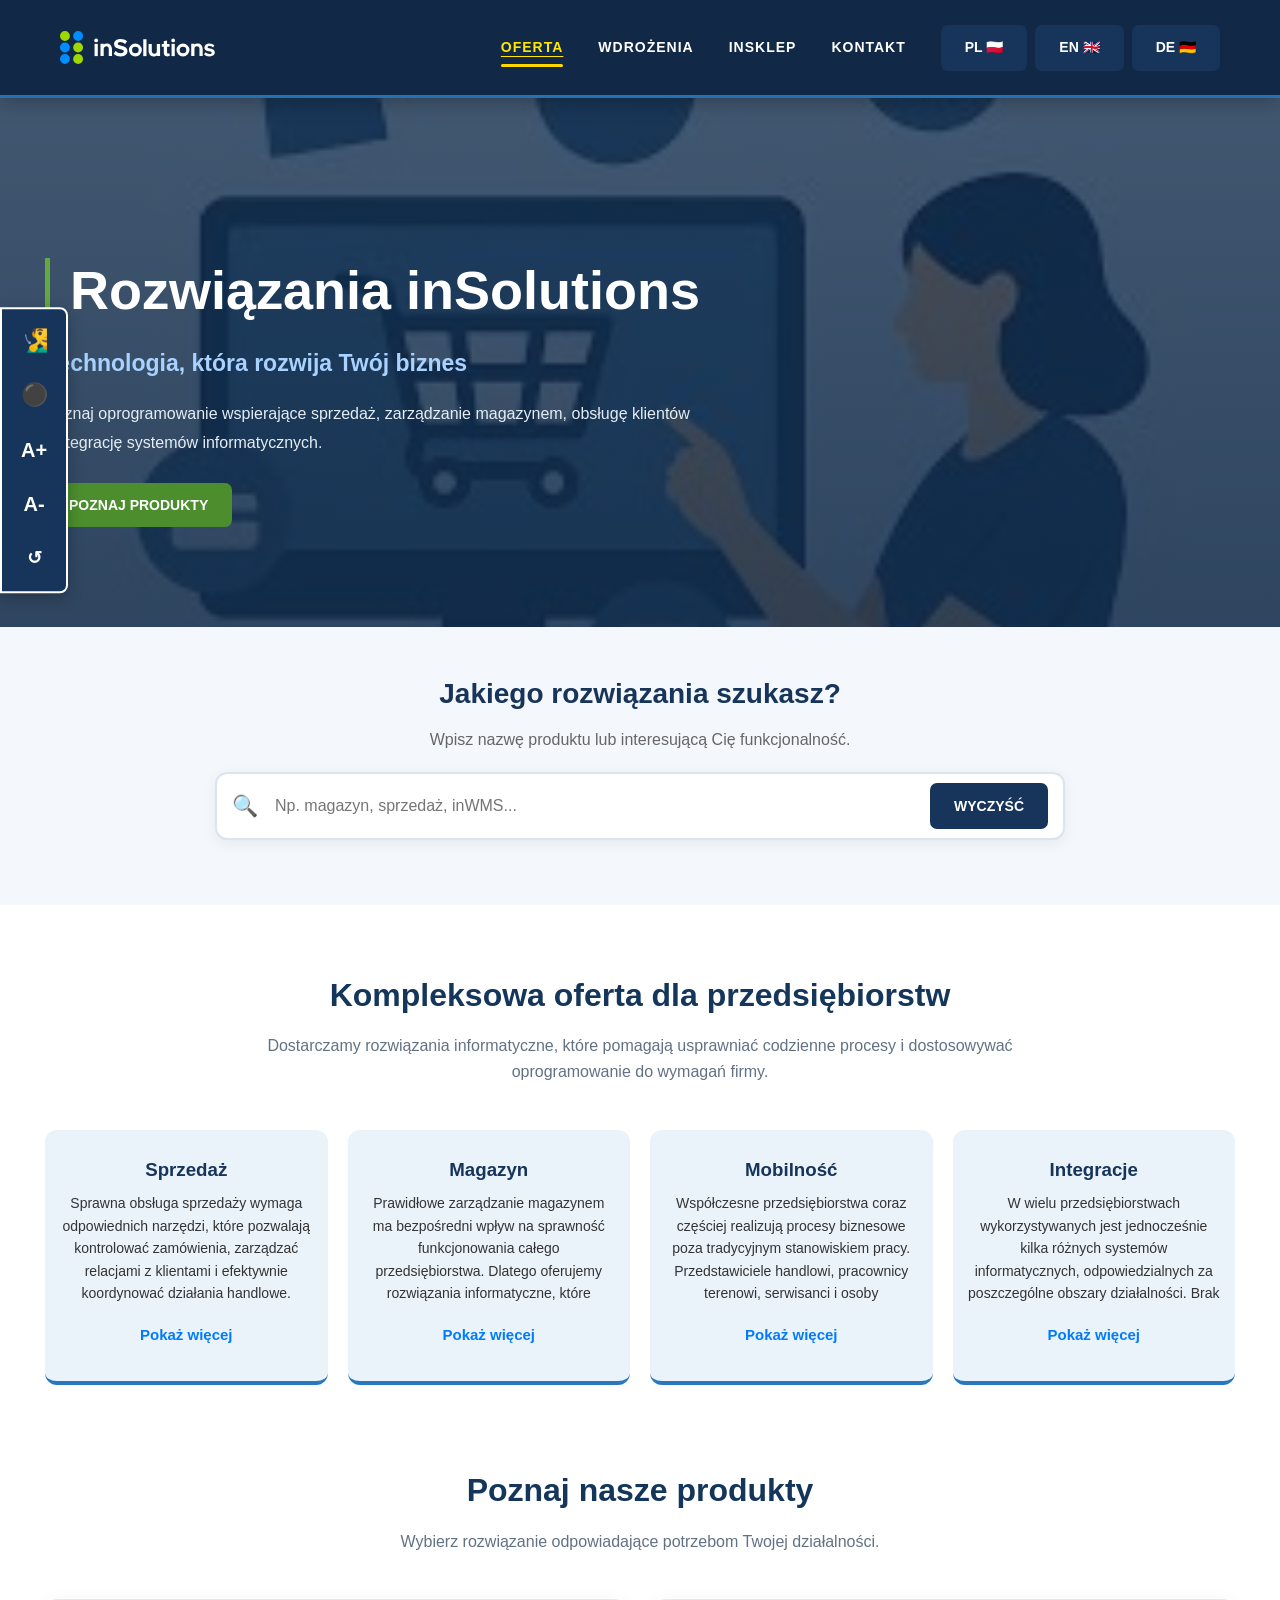
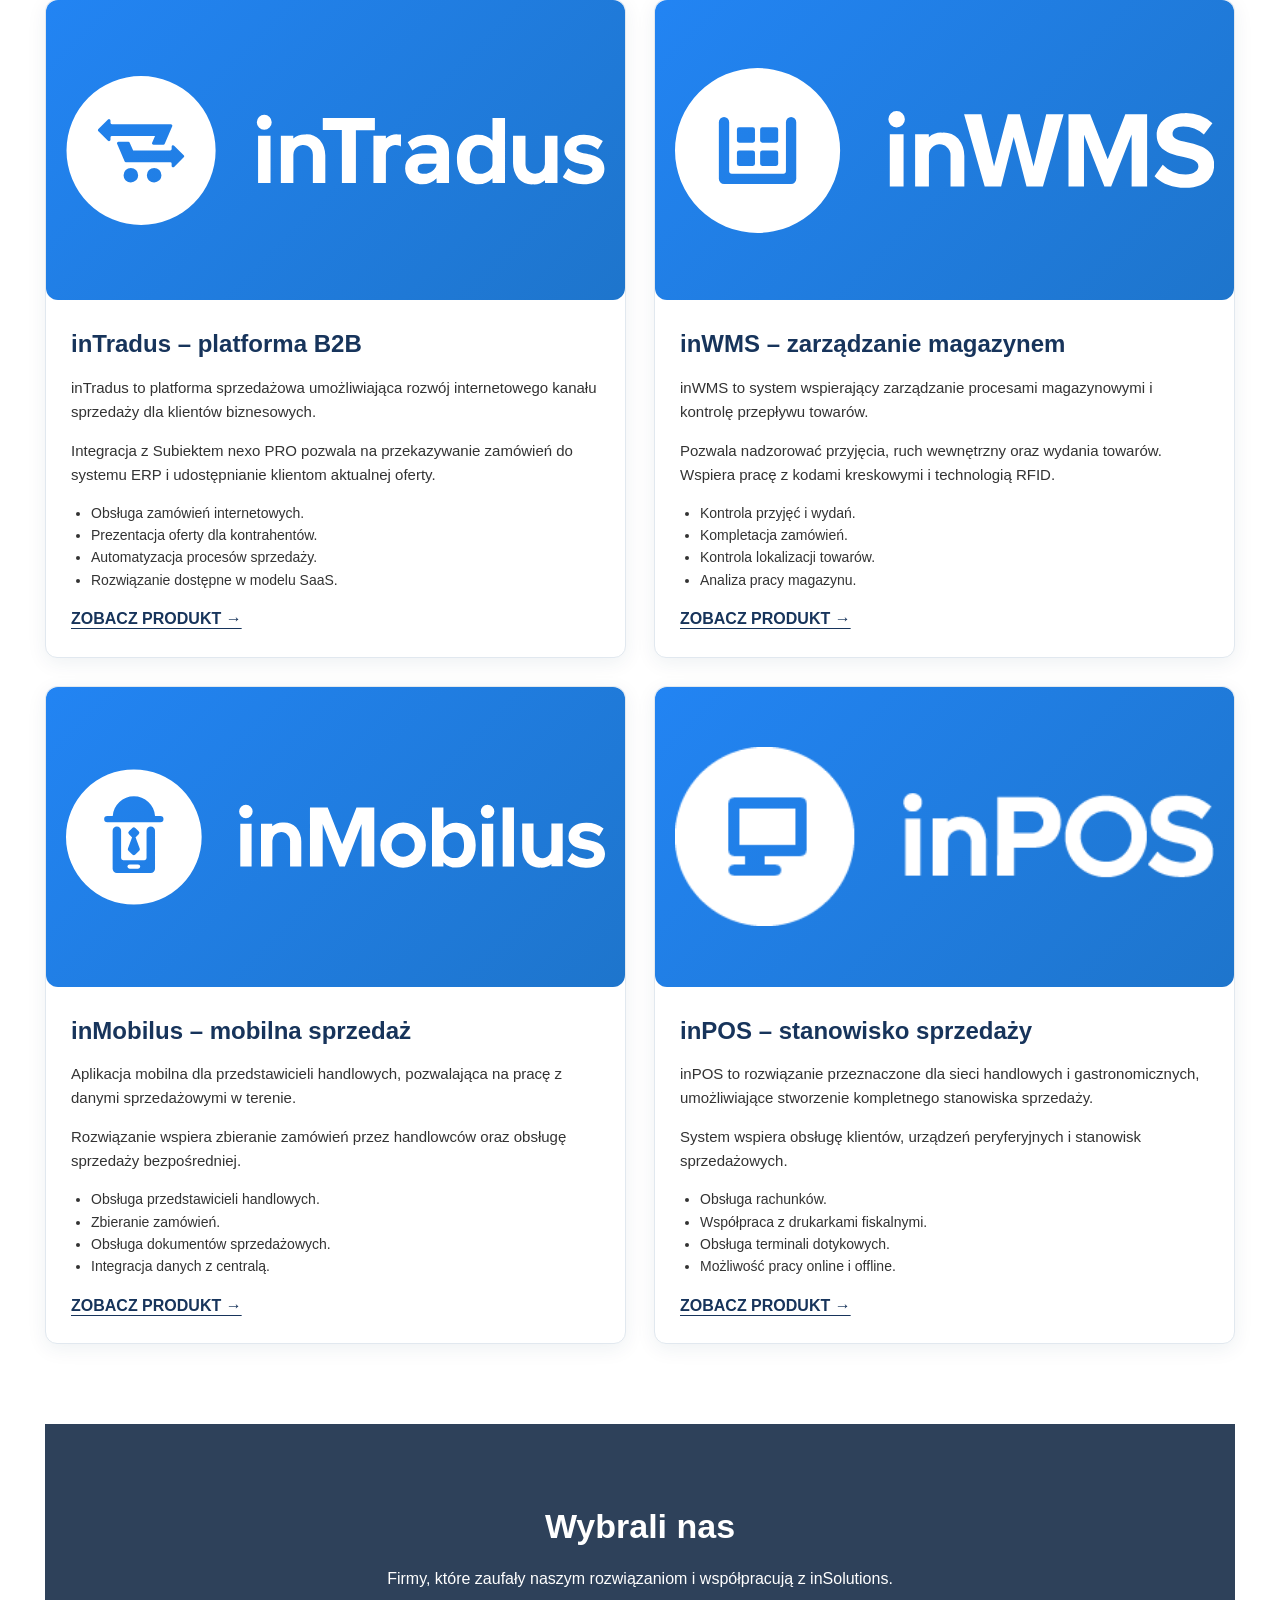
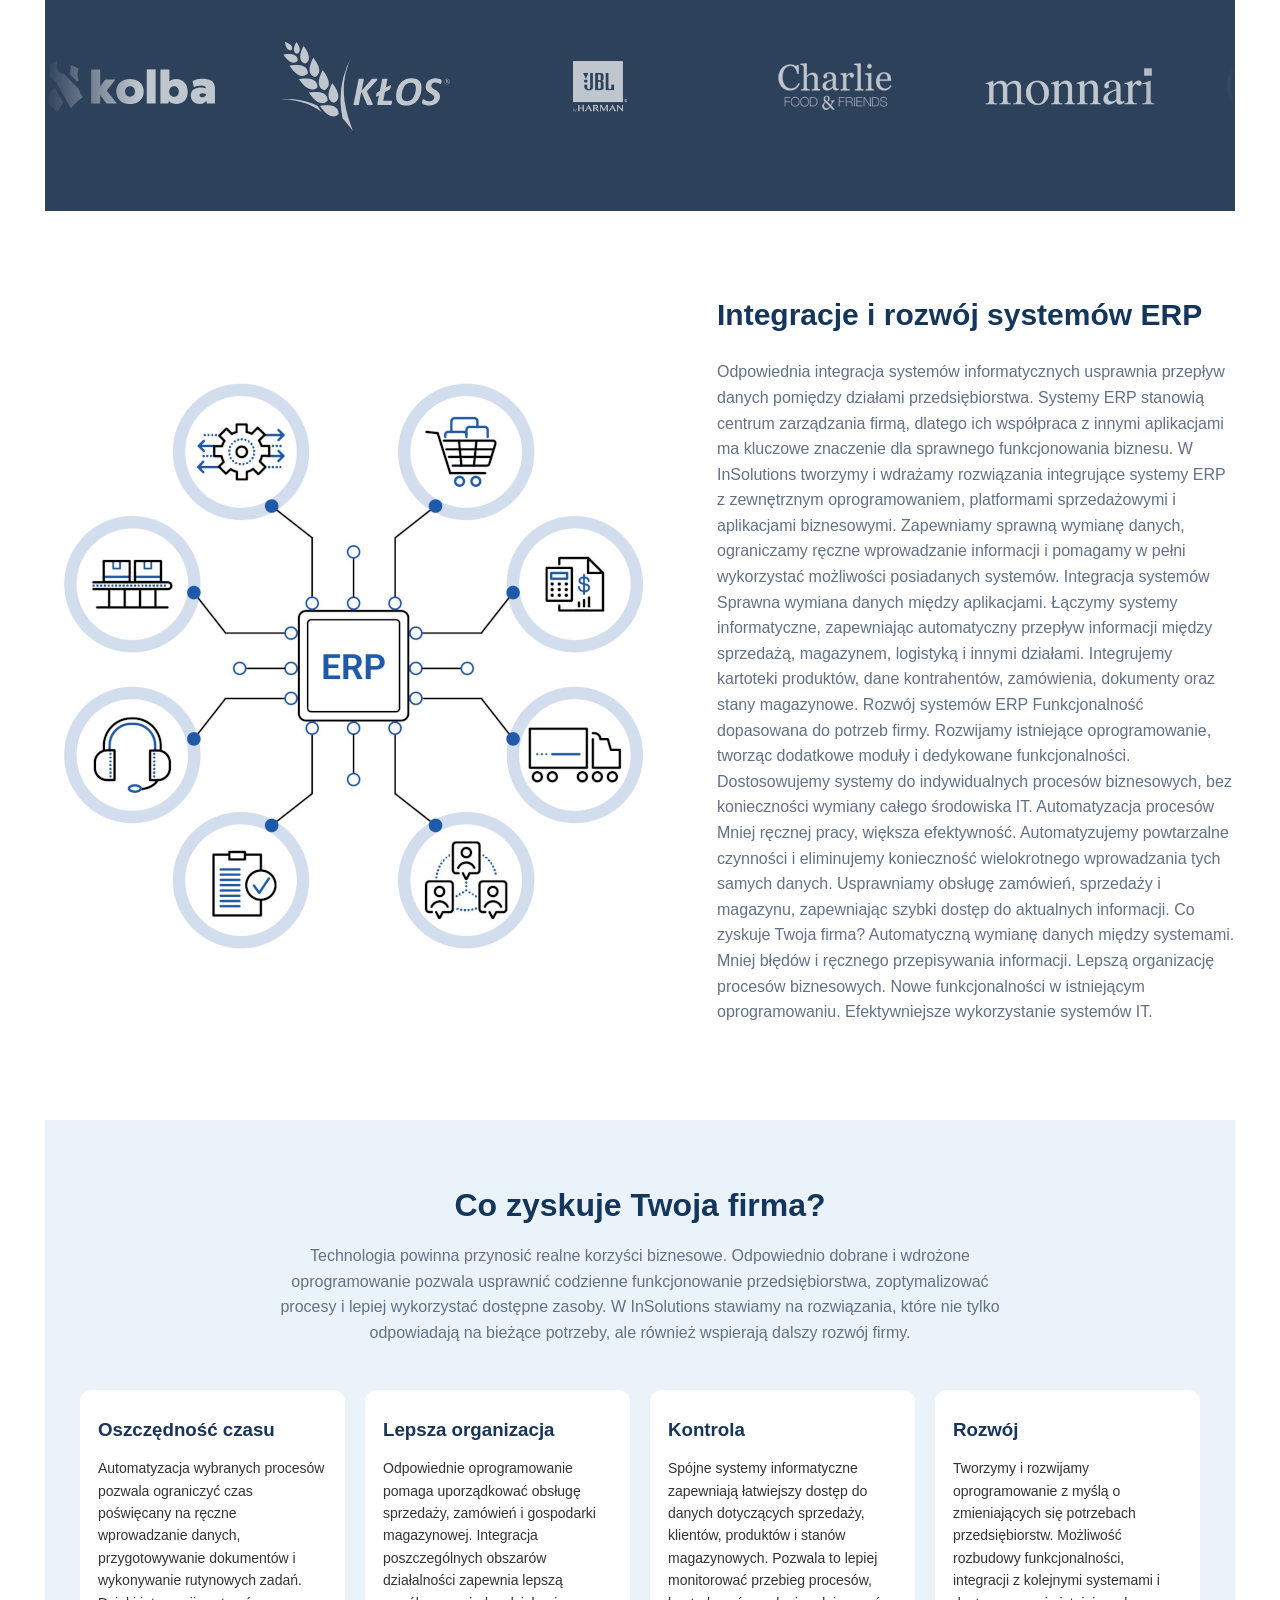
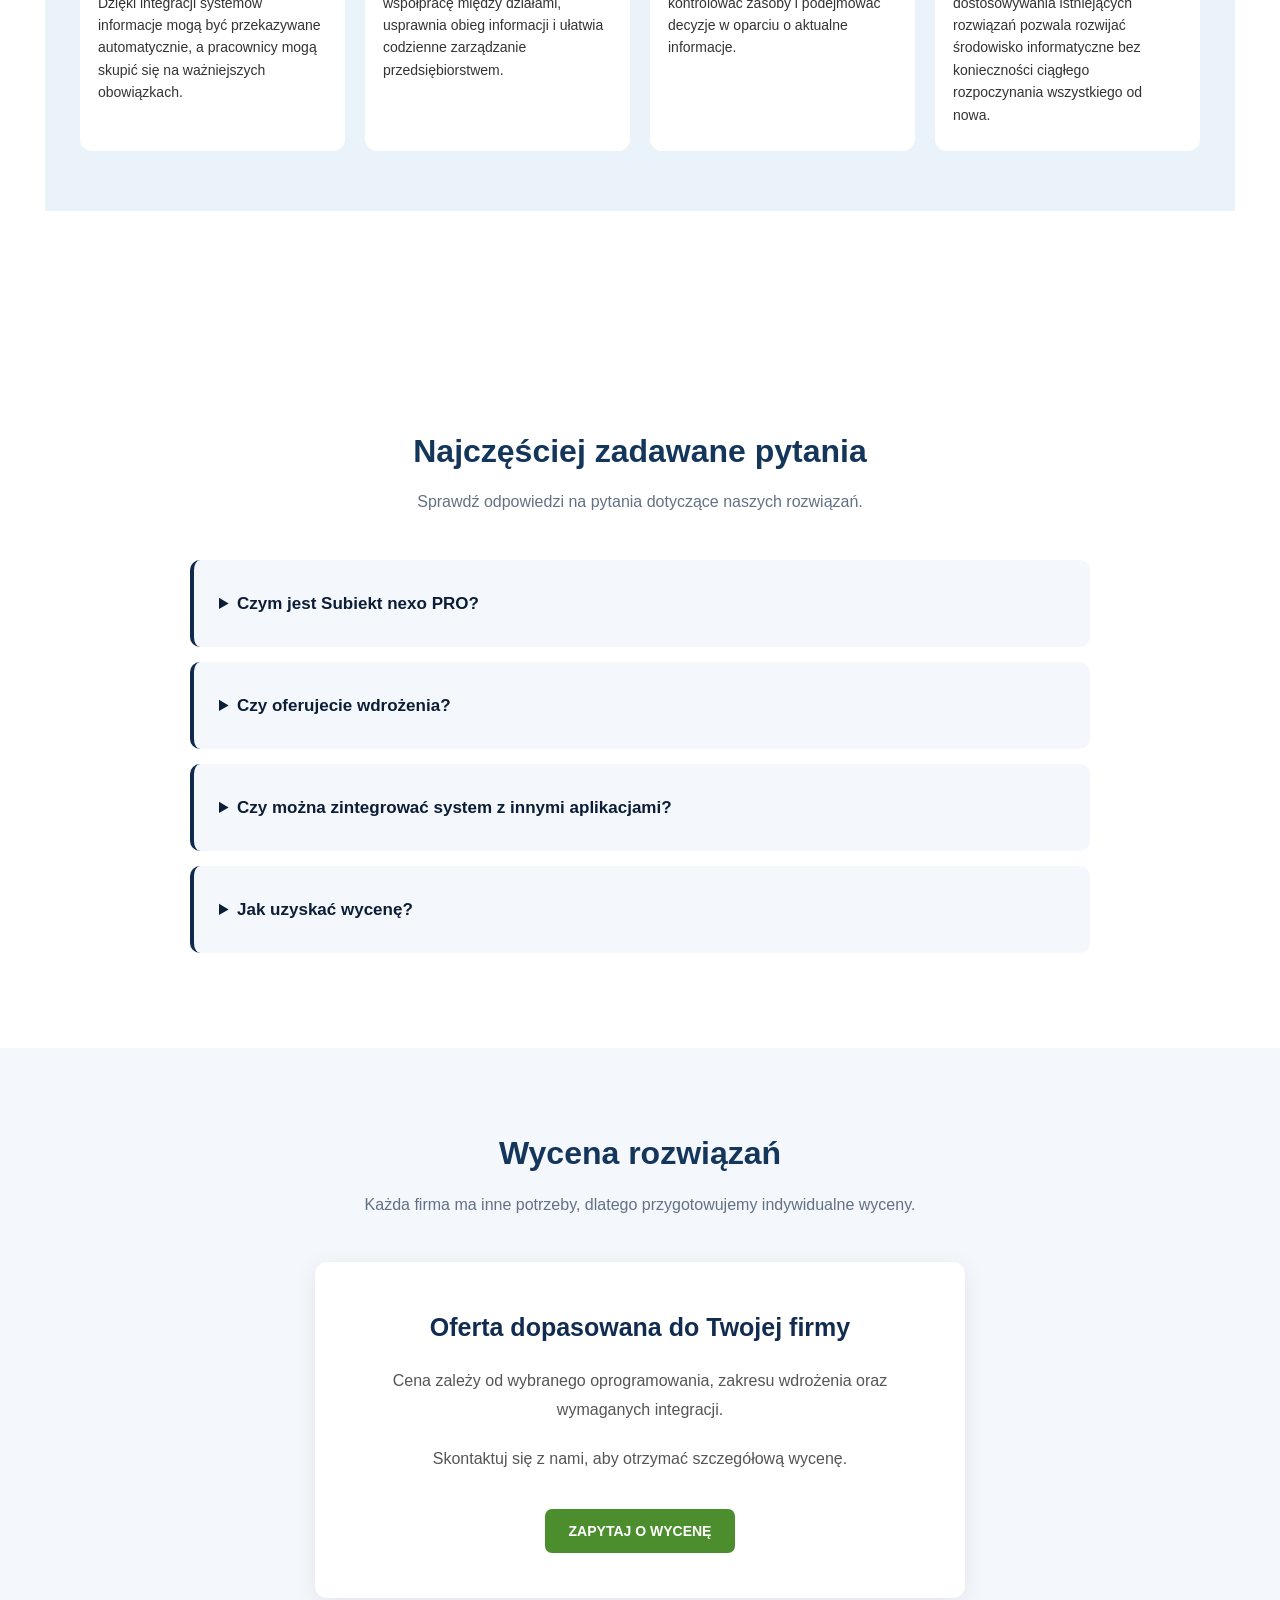
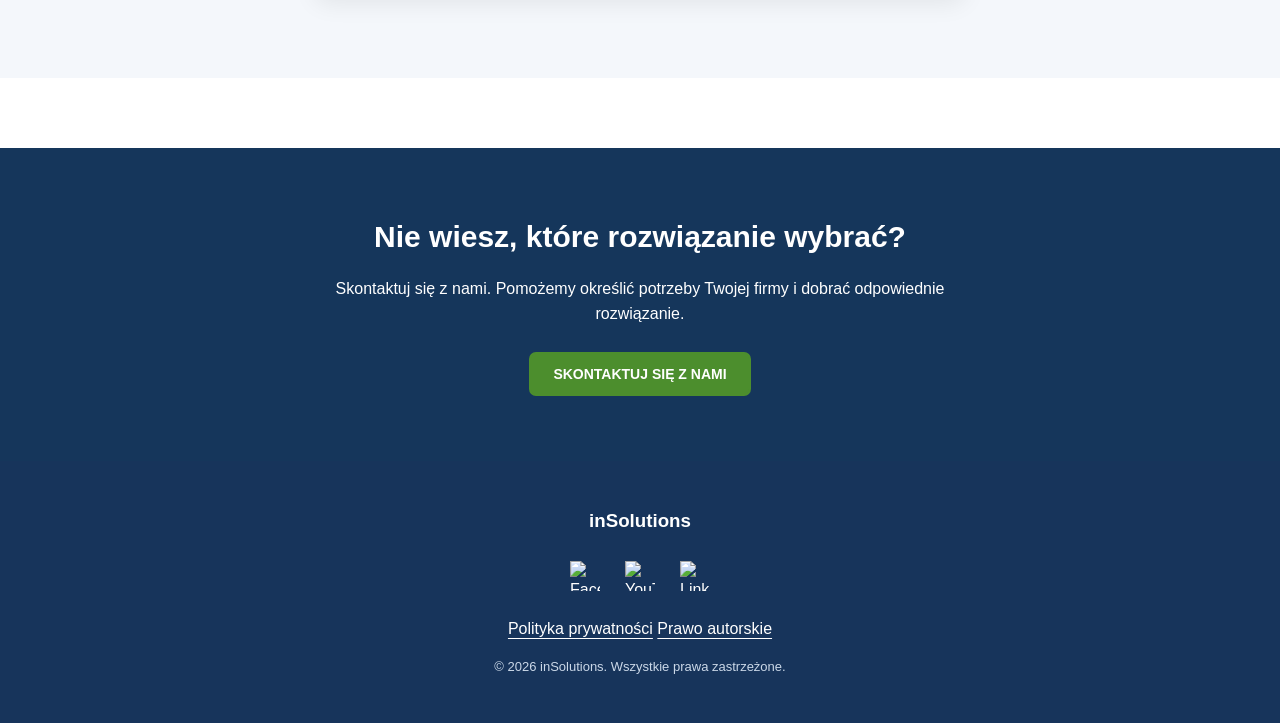
==== commit a9c36848: "Update print statement from 'Hello' to 'Goodbye'" ====
--- a/oferta.html
+++ b/oferta.html
@@ -1551,5 +1551,402 @@
 
 
 </script>
+    <script>
+        
+document.addEventListener("DOMContentLoaded", function () {
+
+    // =========================================
+    // KONFIGURACJA STRON
+    // =========================================
+
+    const BASE = "/insolutions12/";
+
+    const PAGES = [
+        "index.html",
+        "oferta.html",
+        "wdrozenia.html",
+        "kontakt.html",
+        "kalkulator.html",
+        "polityka.html",
+        "prawo.html"
+    ];
+
+    const toggle = document.getElementById("search-toggle");
+    const box = document.getElementById("search-box");
+    const input = document.getElementById("site-search-input");
+    const close = document.getElementById("search-close");
+    const results = document.getElementById("search-results");
+
+    if (!toggle || !box || !input || !close || !results) {
+        console.error("Brak elementów wyszukiwarki!");
+        return;
+    }
+
+    let database = [];
+    let loaded = false;
+
+    const normalize = text =>
+        text.toLocaleLowerCase("pl")
+            .normalize("NFD")
+            .replace(/[\u0300-\u036f]/g, "");
+
+    const SELECTOR =
+        "main h1, main h2, main h3, main h4, main h5, main h6, main p, main li, " +
+        "section h1, section h2, section h3, section h4, section h5, section h6, section p, section li, " +
+        "article h1, article h2, article h3, article h4, article p, article li";
+
+    // =========================================
+    // OTWIERANIE I ZAMYKANIE
+    // =========================================
+
+    toggle.addEventListener("click", () => {
+        box.classList.add("active");
+        input.focus();
+    });
+
+    close.addEventListener("click", () => {
+        box.classList.remove("active");
+    });
+
+    document.addEventListener("keydown", event => {
+
+        if ((event.ctrlKey || event.metaKey) &&
+            event.key.toLowerCase() === "f") {
+
+            event.preventDefault();
+            box.classList.add("active");
+            input.focus();
+        }
+
+        if (event.key === "Escape") {
+            box.classList.remove("active");
+        }
+
+    });
+
+    // =========================================
+    // POBIERANIE WSZYSTKICH PODSTRON
+    // =========================================
+
+    async function loadPages() {
+
+        results.textContent = "Indeksowanie stron...";
+
+        const responses = await Promise.all(
+            PAGES.map(async page => {
+
+                try {
+
+                    const url = new URL(page, location.origin + BASE);
+
+                    const response = await fetch(url.href);
+
+                    if (!response.ok) {
+                        throw new Error("HTTP " + response.status);
+                    }
+
+                    const html = await response.text();
+
+                    const doc = new DOMParser().parseFromString(
+                        html,
+                        "text/html"
+                    );
+
+                    const elements = doc.querySelectorAll(SELECTOR);
+
+                    const fragments = [];
+
+                    elements.forEach(element => {
+
+                        const text = element.textContent.trim();
+
+                        if (text.length < 3) return;
+
+                        fragments.push({
+                            text: text,
+                            id: element.id || ""
+                        });
+
+                    });
+
+                    return {
+                        page: url.href,
+                        title: doc.title || page,
+                        fragments: fragments
+                    };
+
+                } catch (error) {
+
+                    console.error("Nie udało się pobrać:", page, error);
+
+                    return null;
+
+                }
+
+            })
+        );
+
+        database = responses.filter(Boolean);
+
+        loaded = true;
+
+        console.log("Indeks wyszukiwarki:", database);
+
+        search();
+
+    }
+
+    // =========================================
+    // WYSZUKIWANIE
+    // =========================================
+
+    function search() {
+
+        const query = input.value.trim();
+
+        results.replaceChildren();
+
+        if (query.length < 2) return;
+
+        if (!loaded) {
+            results.textContent = "Indeksowanie stron...";
+            return;
+        }
+
+        const normalizedQuery = normalize(query);
+
+        let count = 0;
+
+        database.forEach(page => {
+
+            page.fragments.forEach(fragment => {
+
+                if (!normalize(fragment.text).includes(normalizedQuery)) {
+                    return;
+                }
+
+                if (count >= 100) return;
+
+                const result = document.createElement("div");
+                result.className = "search-result";
+                result.tabIndex = 0;
+
+                const title = document.createElement("strong");
+                title.textContent = page.title;
+
+                const description = document.createElement("small");
+
+                const position = normalize(fragment.text)
+                    .indexOf(normalizedQuery);
+
+                const start = Math.max(0, position - 60);
+                const end = Math.min(
+                    fragment.text.length,
+                    position + query.length + 100
+                );
+
+                description.textContent =
+                    "..." + fragment.text.substring(start, end) + "...";
+
+                result.append(title, description);
+
+                // ZAPISANIE WYNIKU
+
+                function openResult() {
+
+                    sessionStorage.setItem(
+                        "insolutions-search",
+                        JSON.stringify({
+                            text: fragment.text,
+                            query: query,
+                            page: page.page,
+                            id: fragment.id
+                        })
+                    );
+
+                    location.assign(page.page);
+
+                }
+
+                result.addEventListener("click", openResult);
+
+                result.addEventListener("keydown", event => {
+
+                    if (event.key === "Enter") {
+                        openResult();
+                    }
+
+                });
+
+                results.appendChild(result);
+
+                count++;
+
+            });
+
+        });
+
+        if (count === 0) {
+            results.textContent = "Nie znaleziono wyników.";
+        }
+
+    }
+
+    input.addEventListener("input", search);
+
+    // =========================================
+    // PRZEJŚCIE DO ZNALEZIONEGO TEKSTU
+    // =========================================
+
+    function restoreSearch() {
+
+        let saved;
+
+        try {
+
+            saved = JSON.parse(
+                sessionStorage.getItem("insolutions-search")
+            );
+
+        } catch (error) {
+            return;
+        }
+
+        if (!saved || !saved.query) return;
+
+        // Nie usuwamy zapisu, jeśli użytkownik jest na innej stronie.
+        if (location.href.split("#")[0] !== saved.page) return;
+
+        sessionStorage.removeItem("insolutions-search");
+
+        const query = normalize(saved.query);
+
+        const elements = Array.from(
+            document.querySelectorAll(SELECTOR)
+        );
+
+        // Najpierw szukamy dokładnie tego fragmentu,
+        // który został kliknięty w wynikach.
+
+        let target = elements.find(element =>
+            normalize(element.textContent.trim()) ===
+            normalize(saved.text)
+        );
+
+        // Jeśli tekst uległ zmianie, szukamy elementu z frazą.
+
+        if (!target) {
+
+            target = elements.find(element =>
+                normalize(element.textContent).includes(query)
+            );
+
+        }
+
+        if (!target) {
+
+            console.error("Nie odnaleziono wyniku na stronie.");
+            return;
+
+        }
+
+        // Przewinięcie do właściwego miejsca.
+
+        target.scrollIntoView({
+            behavior: "smooth",
+            block: "center"
+        });
+
+        // =====================================
+        // PODŚWIETLENIE FRAZY
+        // =====================================
+
+        const walker = document.createTreeWalker(
+            target,
+            NodeFilter.SHOW_TEXT
+        );
+
+        const nodes = [];
+        let node;
+
+        while ((node = walker.nextNode())) {
+            nodes.push(node);
+        }
+
+        let normalizedText = "";
+        const positions = [];
+
+        nodes.forEach(textNode => {
+
+            const value = textNode.textContent;
+
+            for (let i = 0; i < value.length; i++) {
+
+                const chars = normalize(value[i]);
+
+                for (let j = 0; j < chars.length; j++) {
+
+                    positions.push({
+                        node: textNode,
+                        offset: i
+                    });
+
+                }
+
+                normalizedText += chars;
+
+            }
+
+        });
+
+        const position = normalizedText.indexOf(query);
+
+        if (position === -1) return;
+
+        const start = positions[position];
+        const end = positions[position + query.length - 1];
+
+        if (!start || !end) return;
+
+        const range = document.createRange();
+
+        range.setStart(start.node, start.offset);
+        range.setEnd(end.node, end.offset + 1);
+
+        const mark = document.createElement("mark");
+
+        mark.className = "search-highlight";
+
+        try {
+
+            range.surroundContents(mark);
+
+        } catch (error) {
+
+            console.warn("Nie udało się podświetlić frazy:", error);
+
+        }
+
+        setTimeout(() => {
+
+            (mark.isConnected ? mark : target).scrollIntoView({
+                behavior: "smooth",
+                block: "center"
+            });
+
+        }, 300);
+
+    }
+
+    // =========================================
+    // URUCHOMIENIE
+    // =========================================
+
+    restoreSearch();
+    loadPages();
+
+});
+
+    </script>
 </body>
 </html>
--- a/nexo.css
+++ b/nexo.css
@@ -2662,3 +2662,38 @@
     padding: 12px;
 }
 
+#search-box {
+    display: none;
+}
+
+#search-box.active {
+    display: block;
+}
+
+.search-result {
+    display: flex;
+    flex-direction: column;
+    gap: 6px;
+    padding: 12px;
+    background: white;
+    color: #17345b;
+    border-bottom: 1px solid #ddd;
+    cursor: pointer;
+}
+
+.search-result:hover {
+    background: #edf3fa;
+}
+
+.search-result small {
+    line-height: 1.5;
+}
+
+.search-highlight {
+    background: #ffdf70 !important;
+    color: #17345b !important;
+    padding: 3px;
+    border-radius: 4px;
+    outline: 2px solid #e5a900;
+}
+
